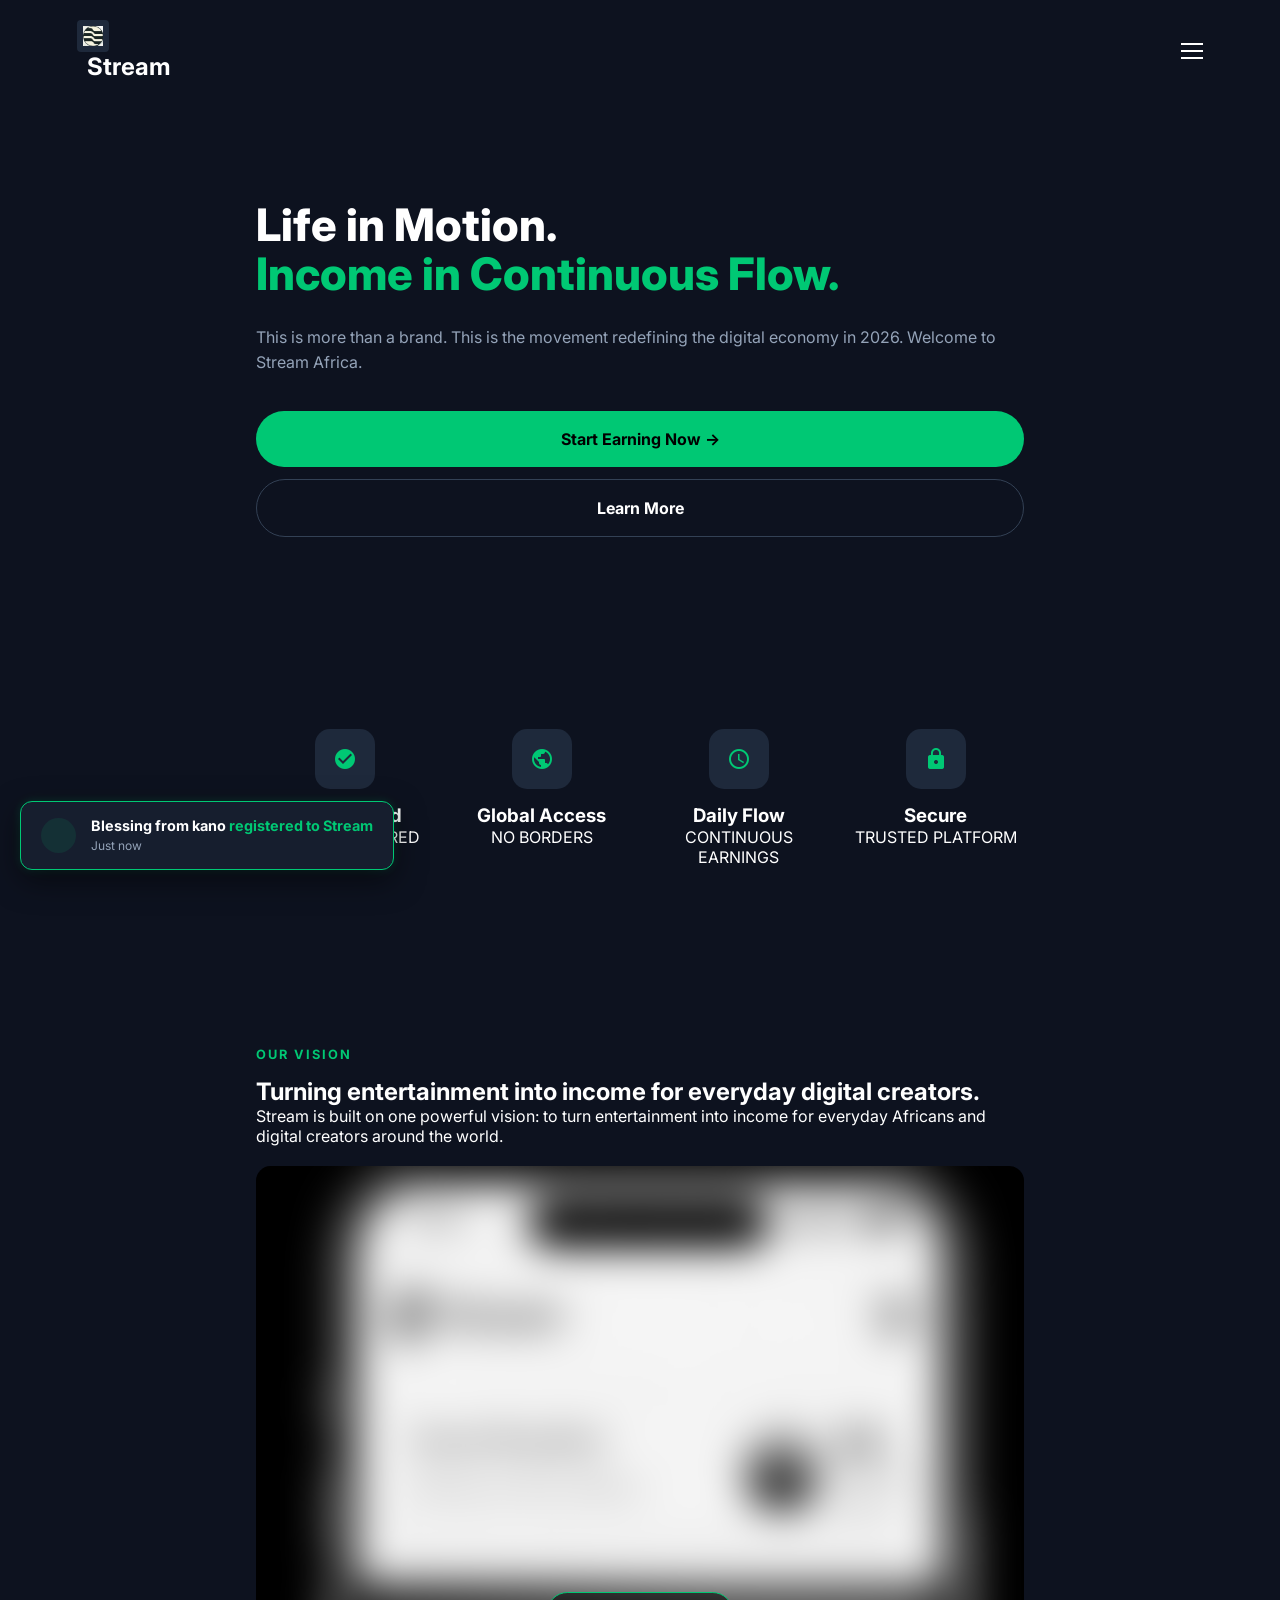
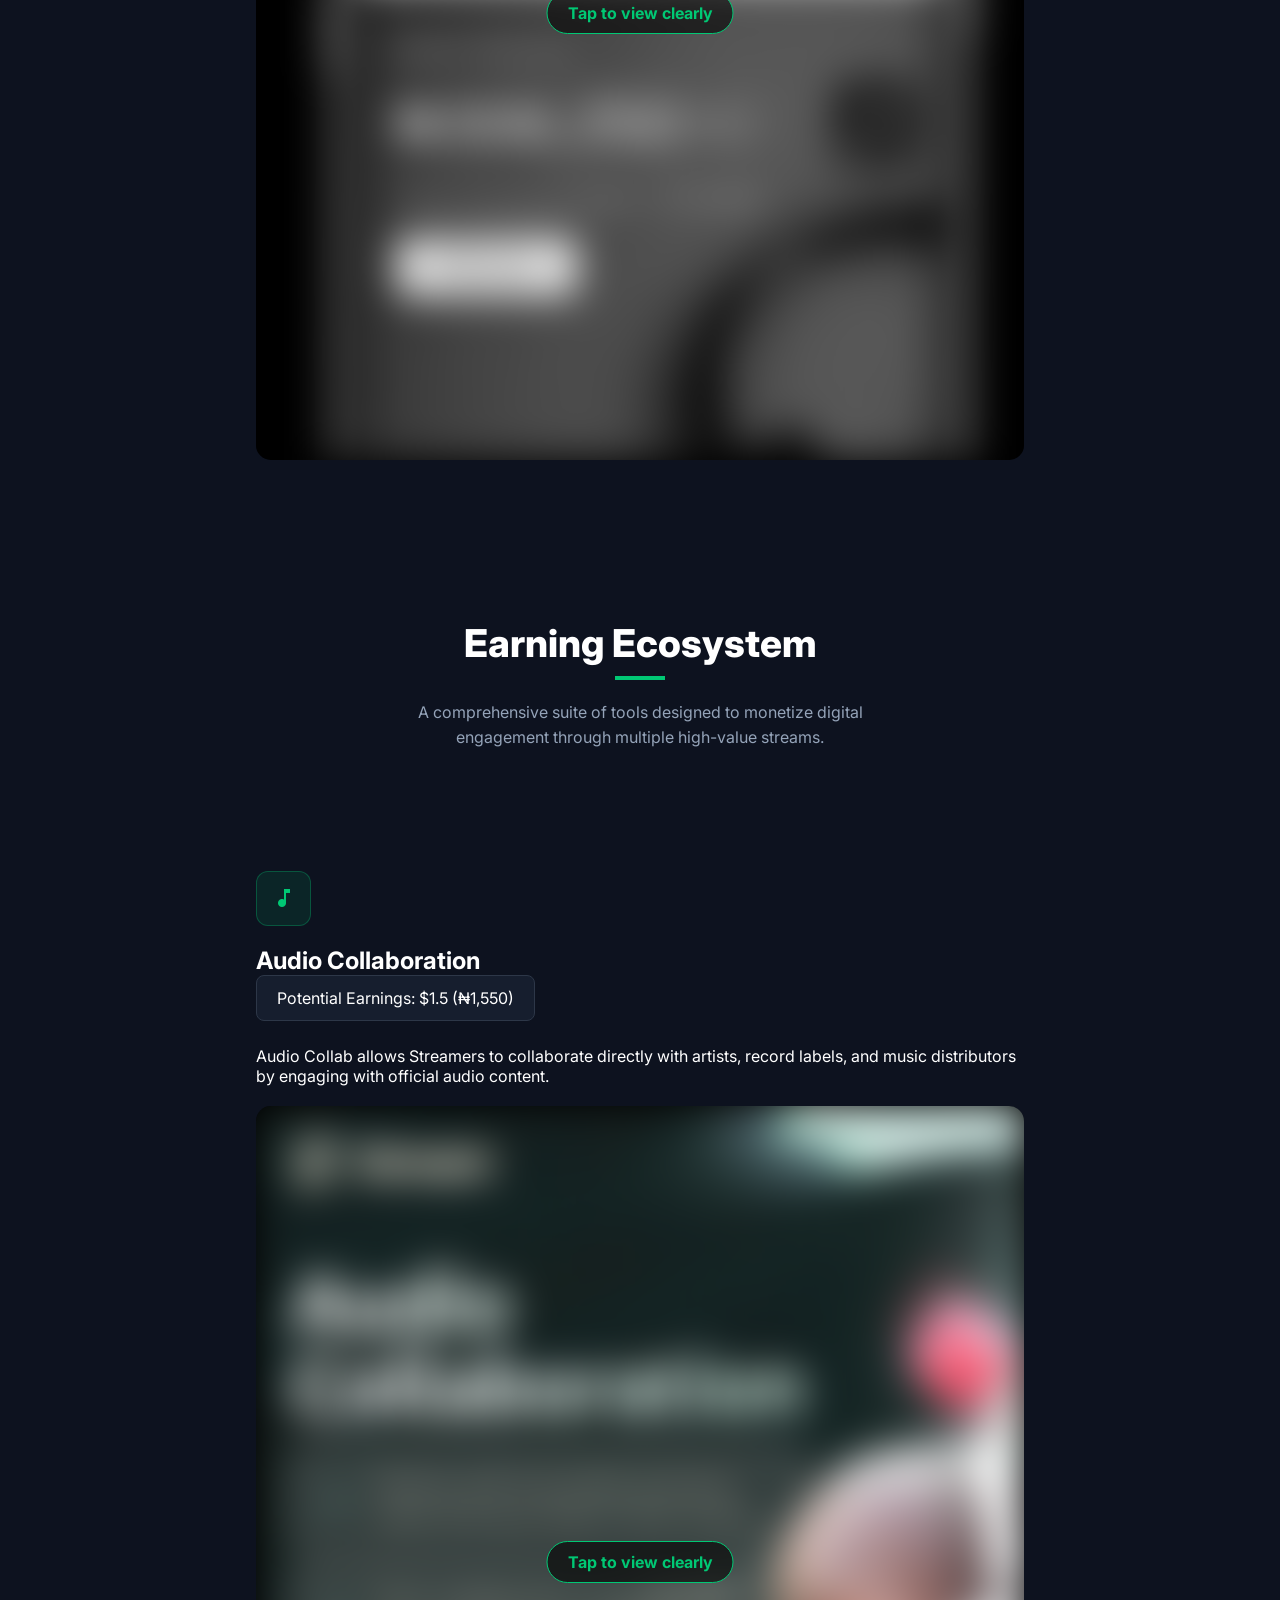
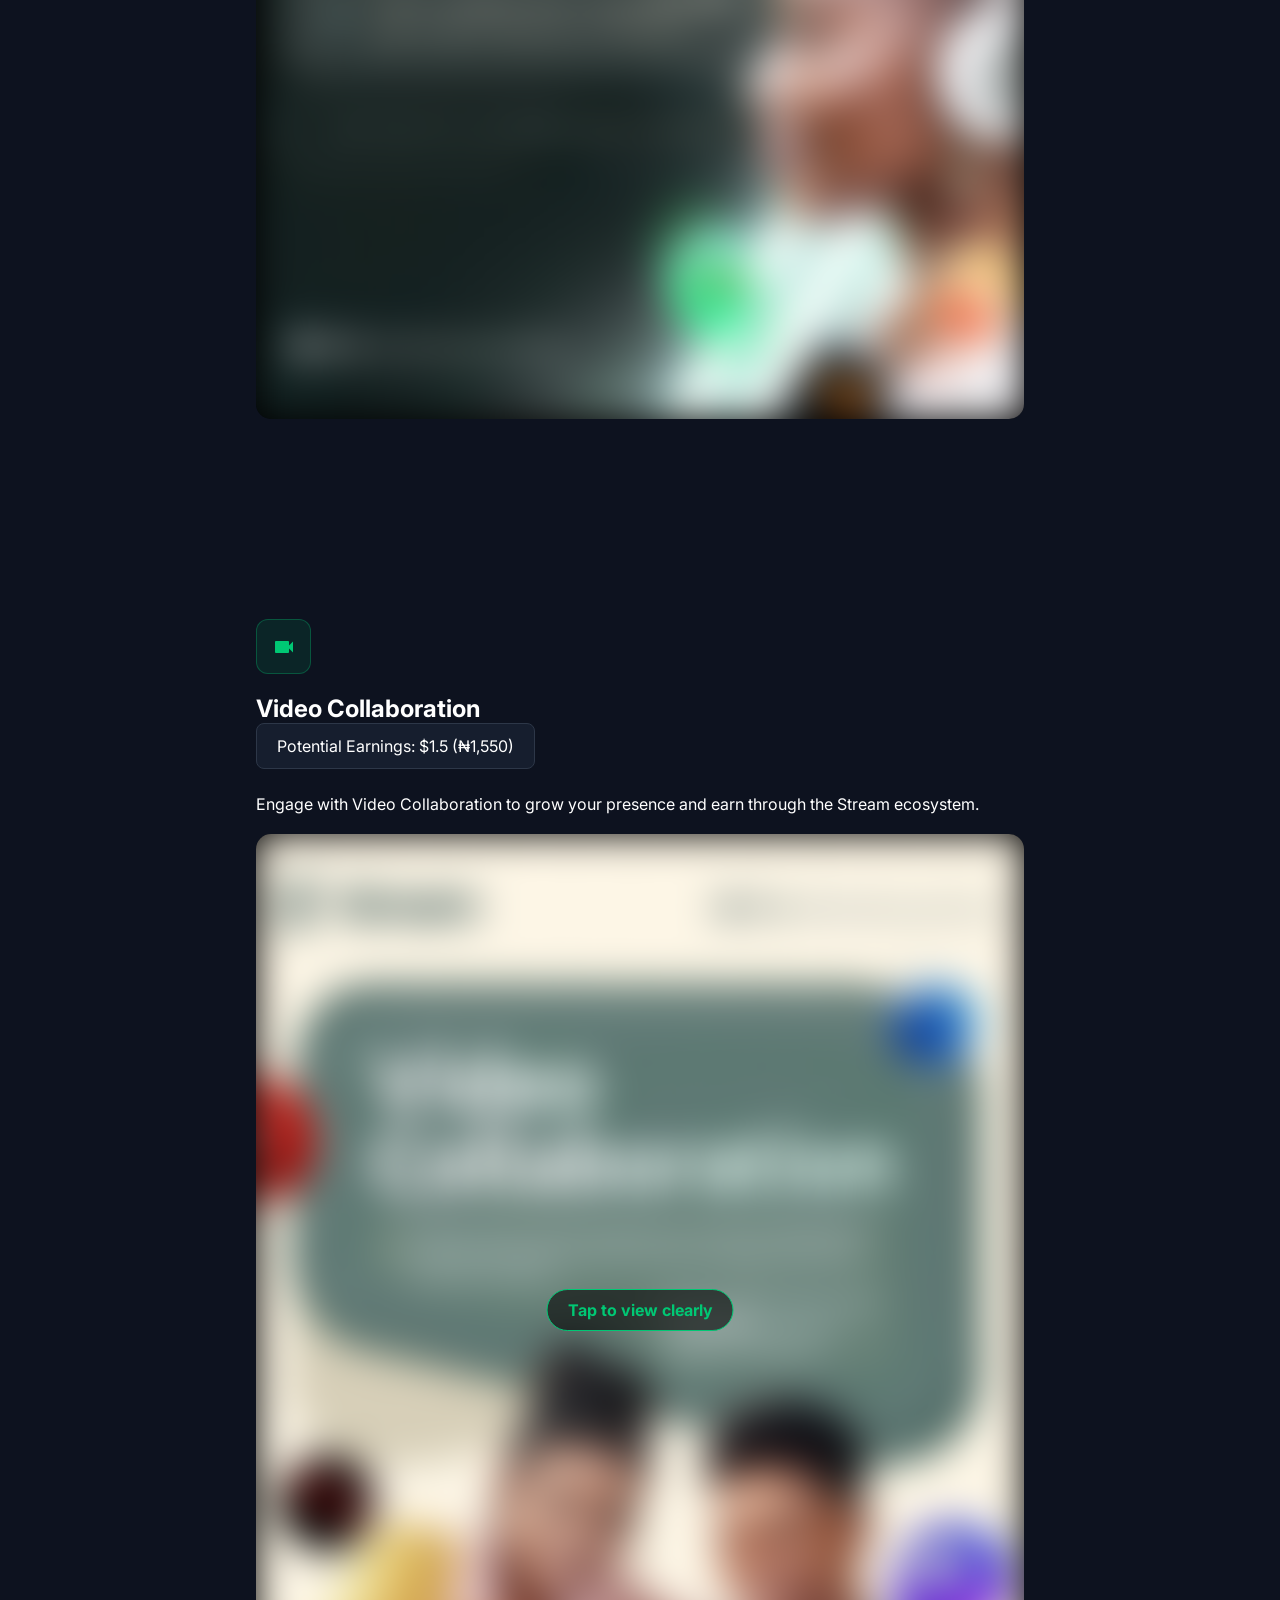
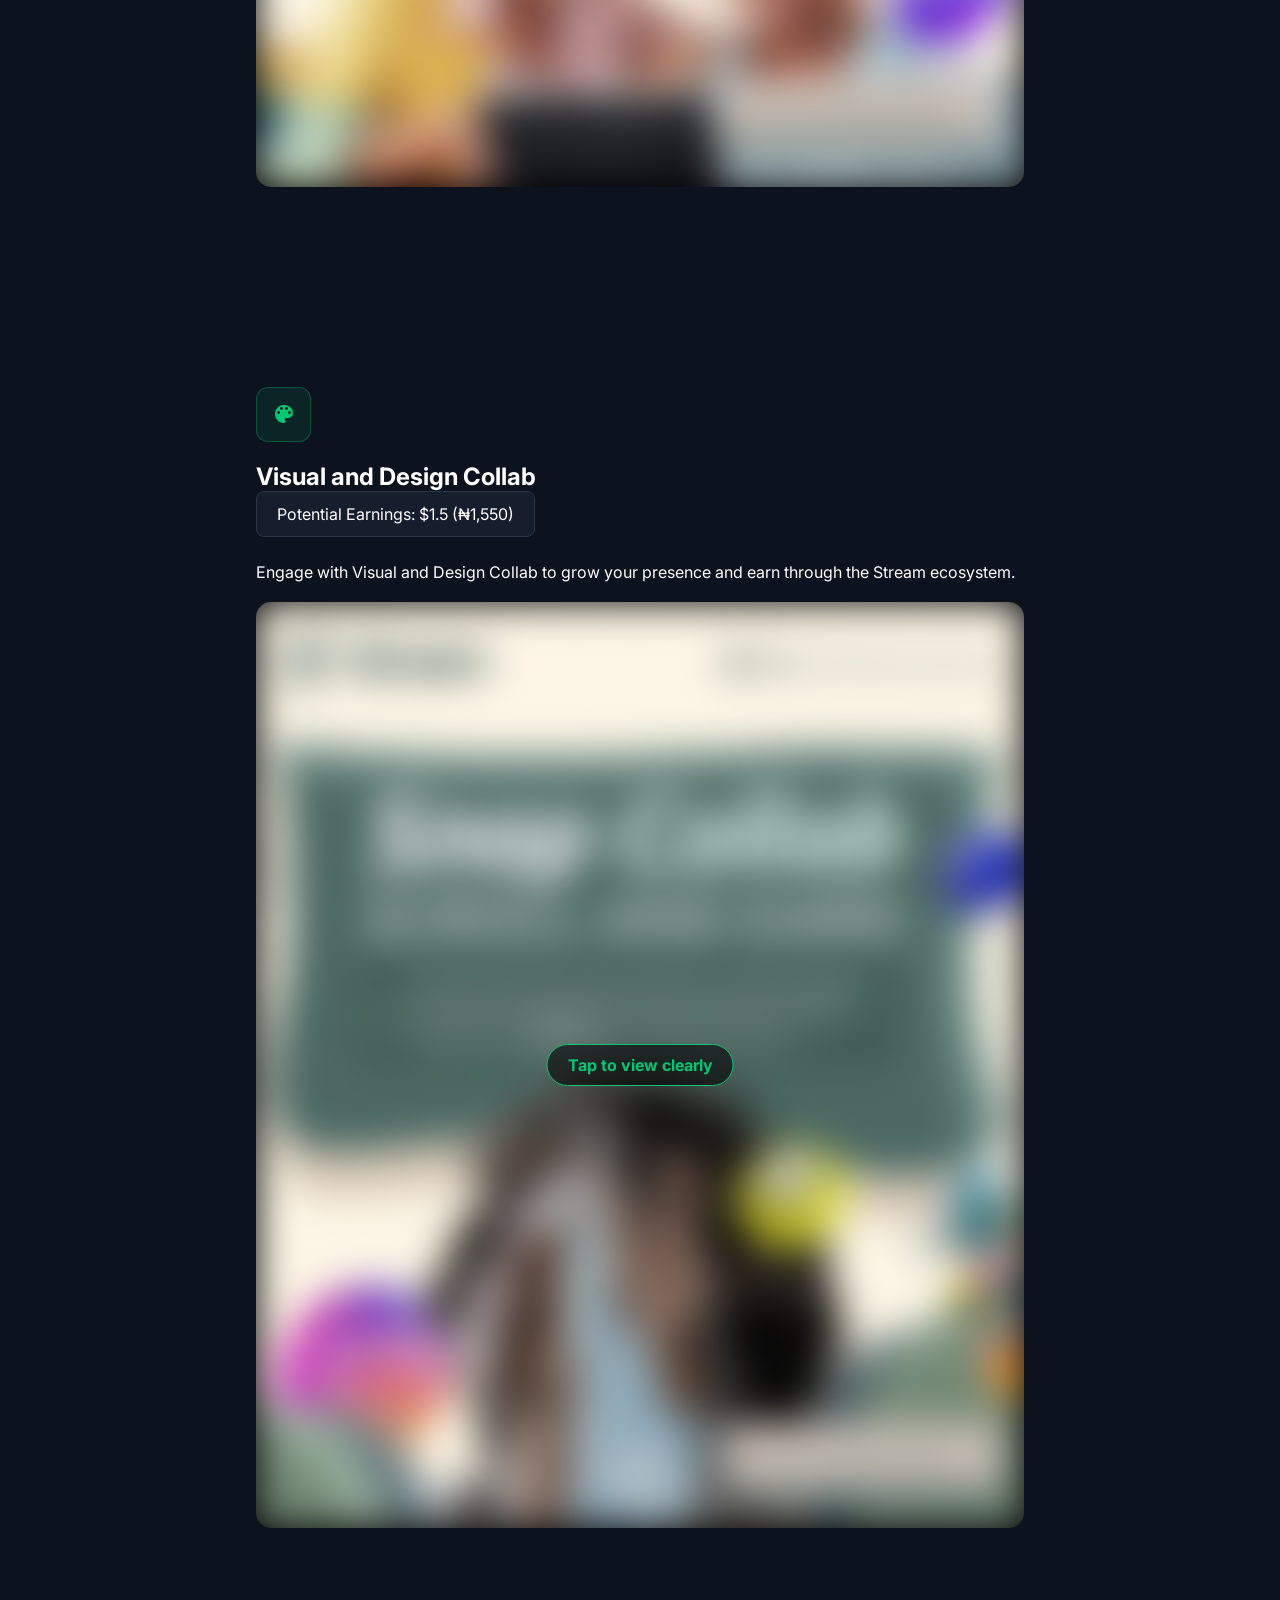
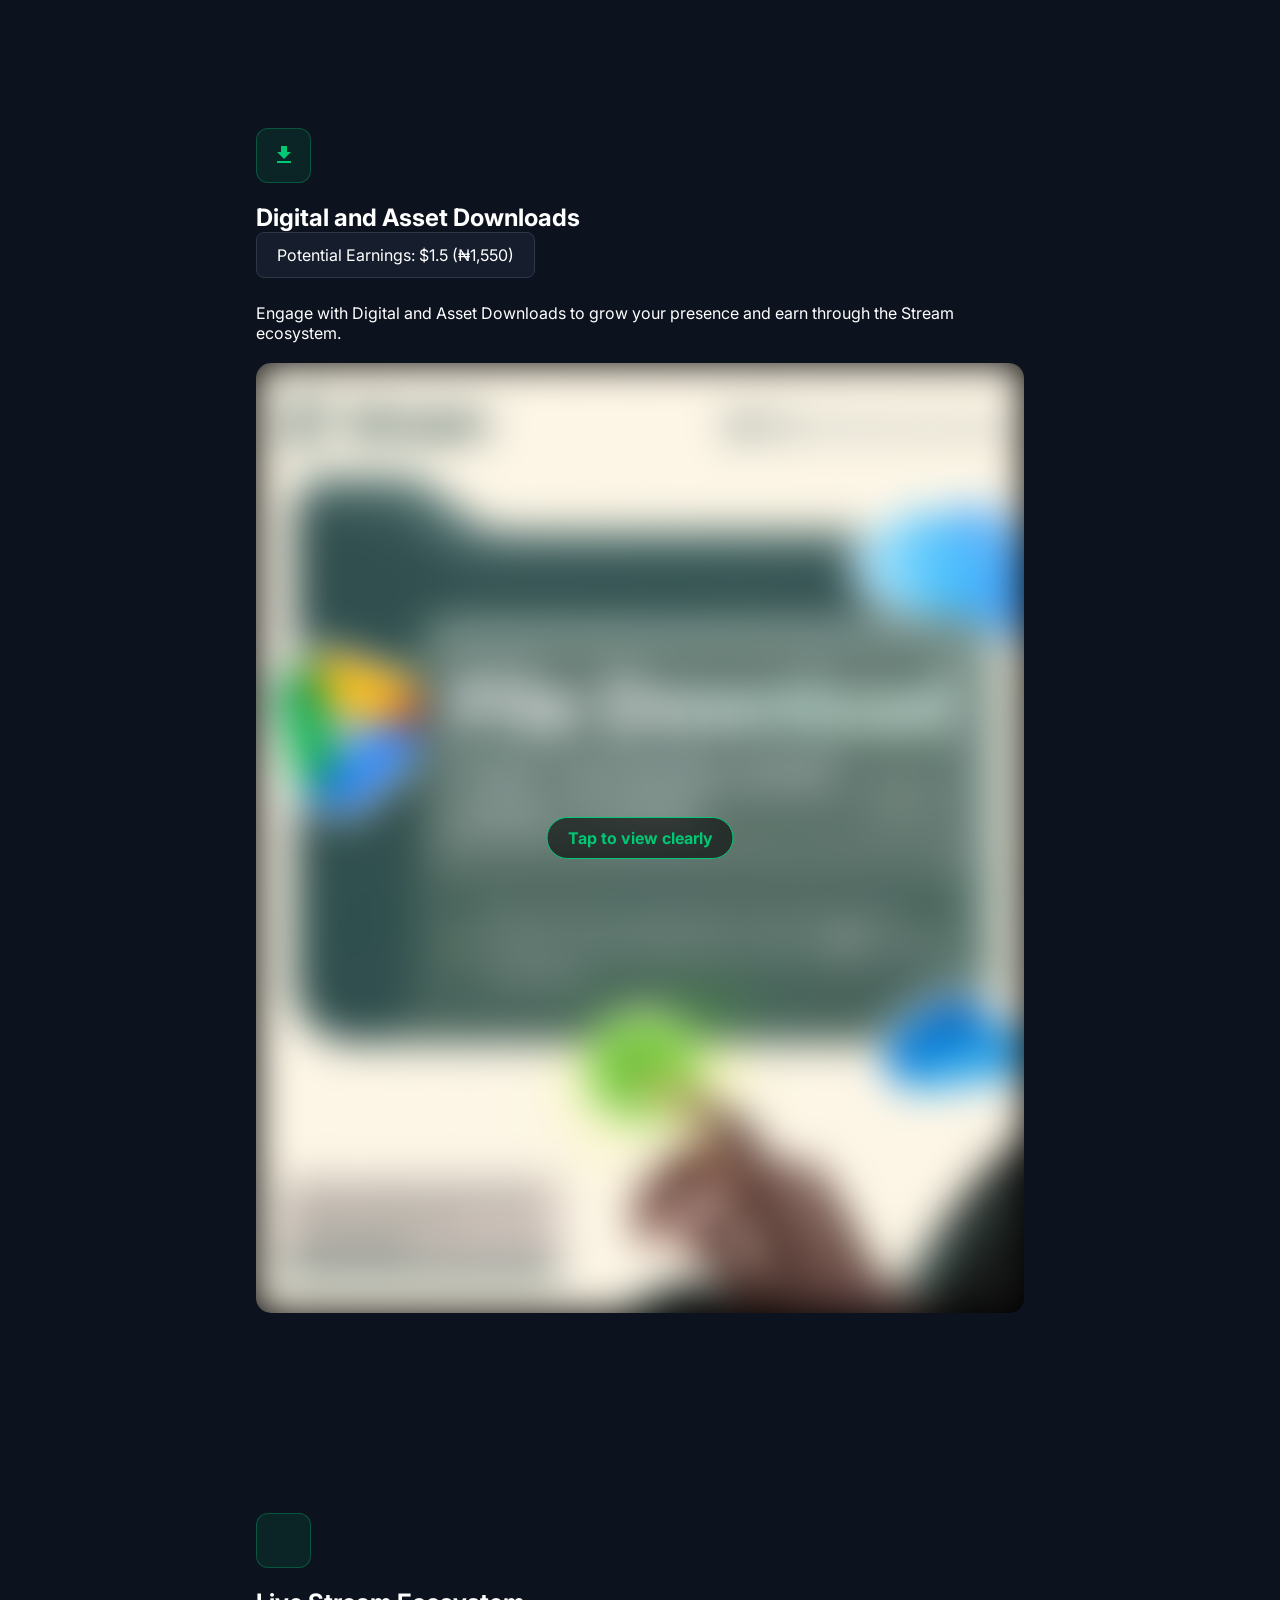
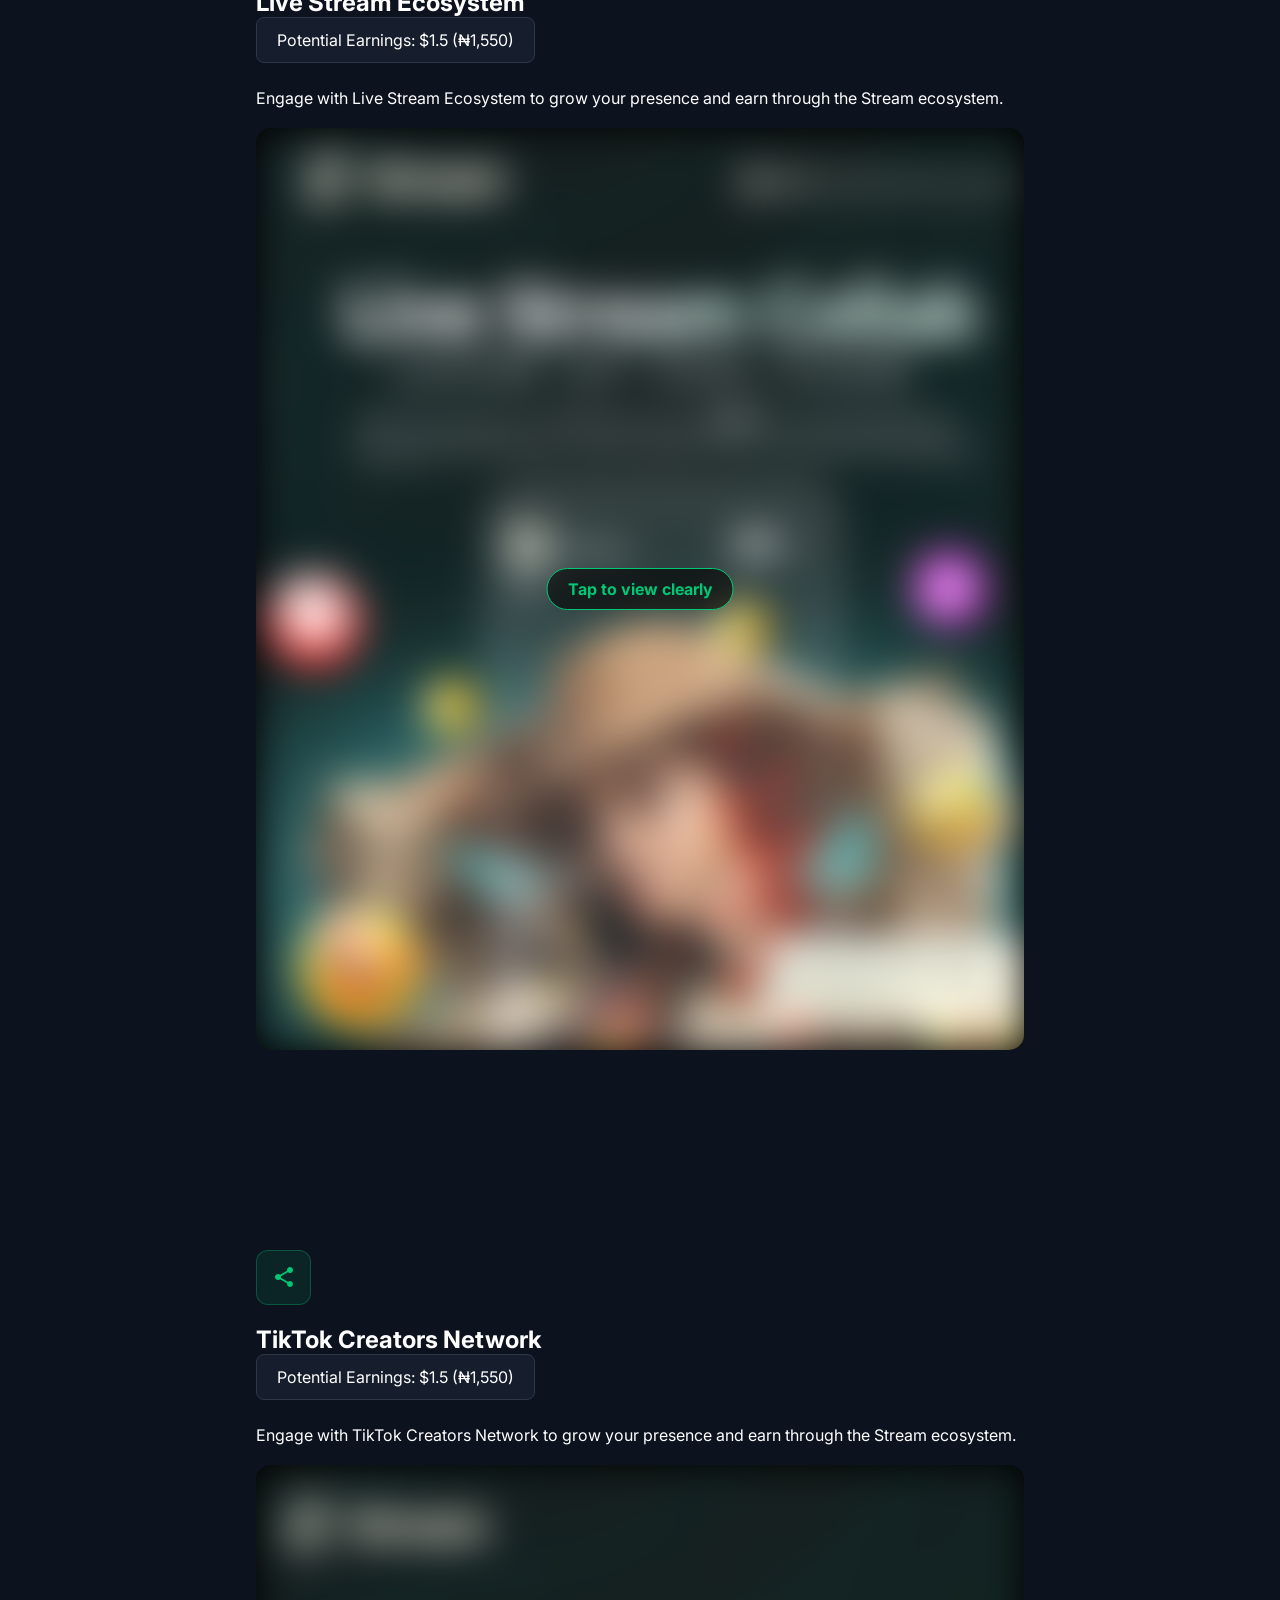
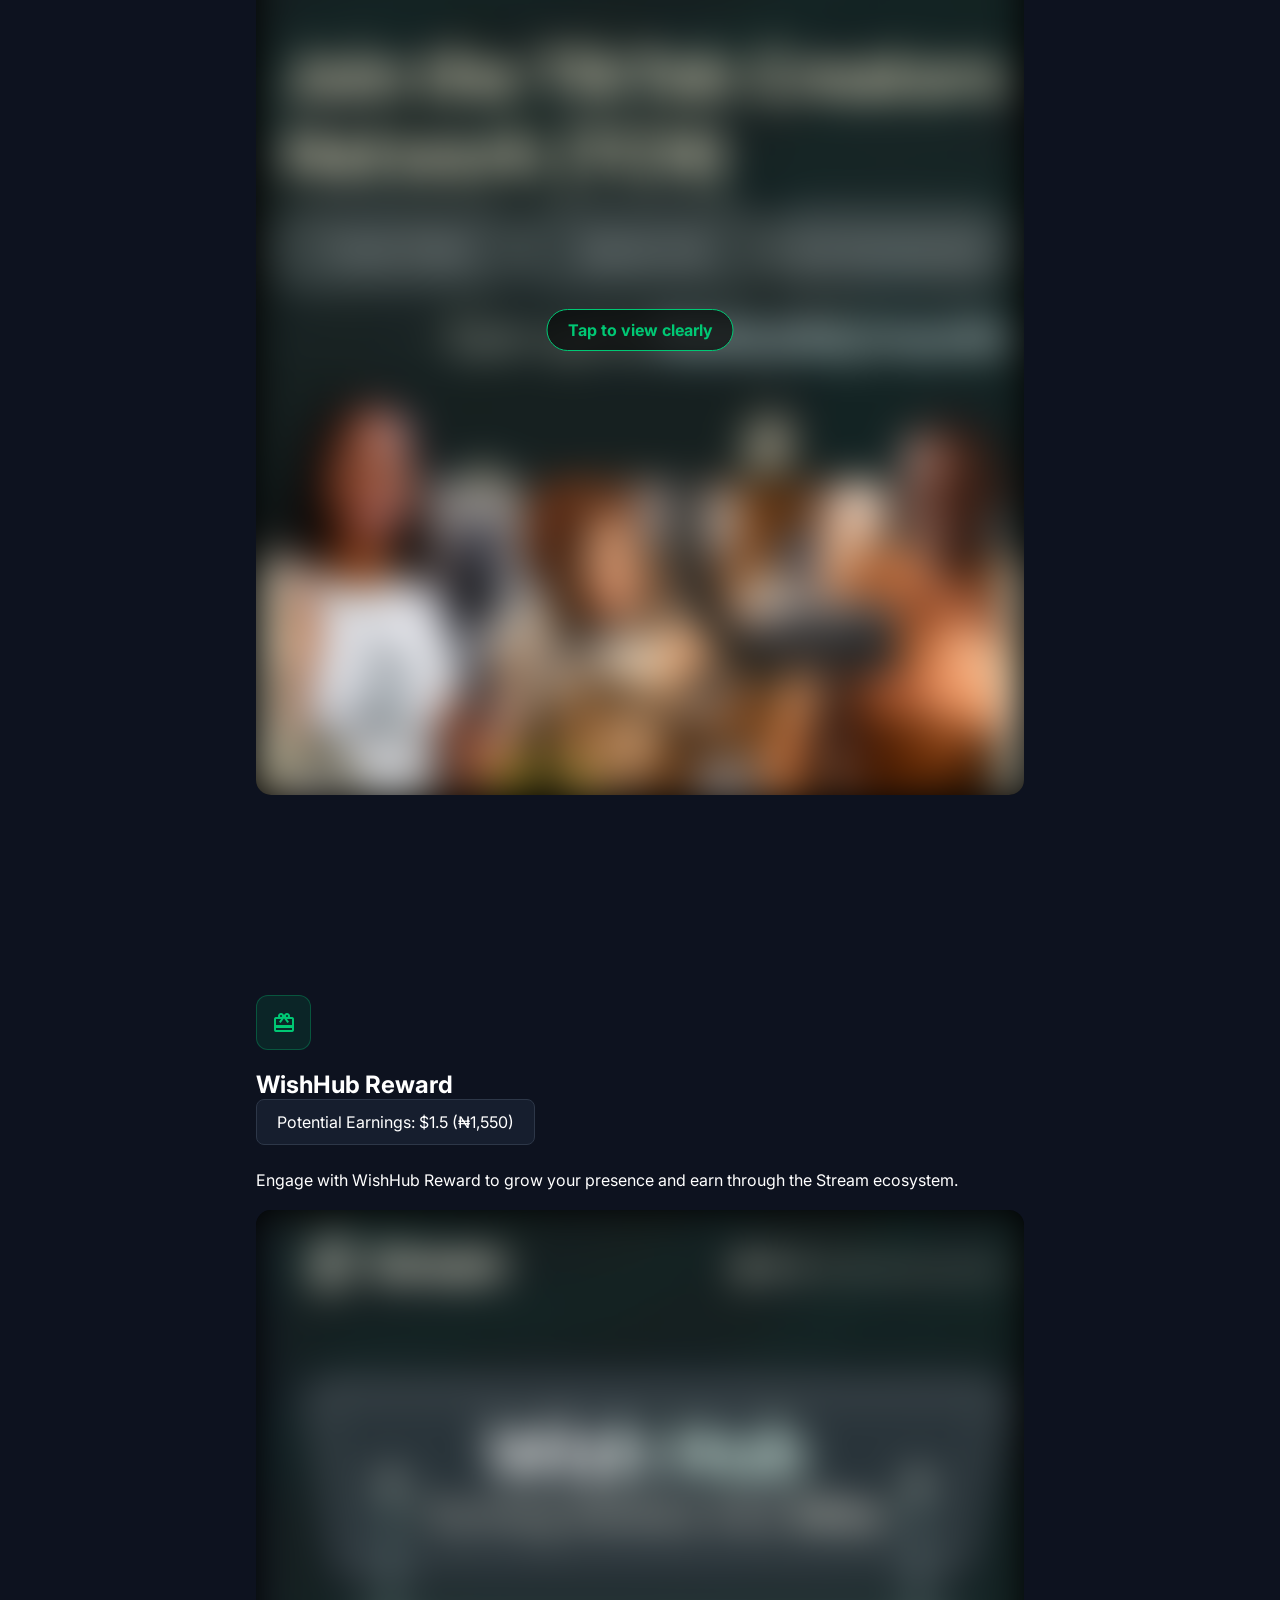
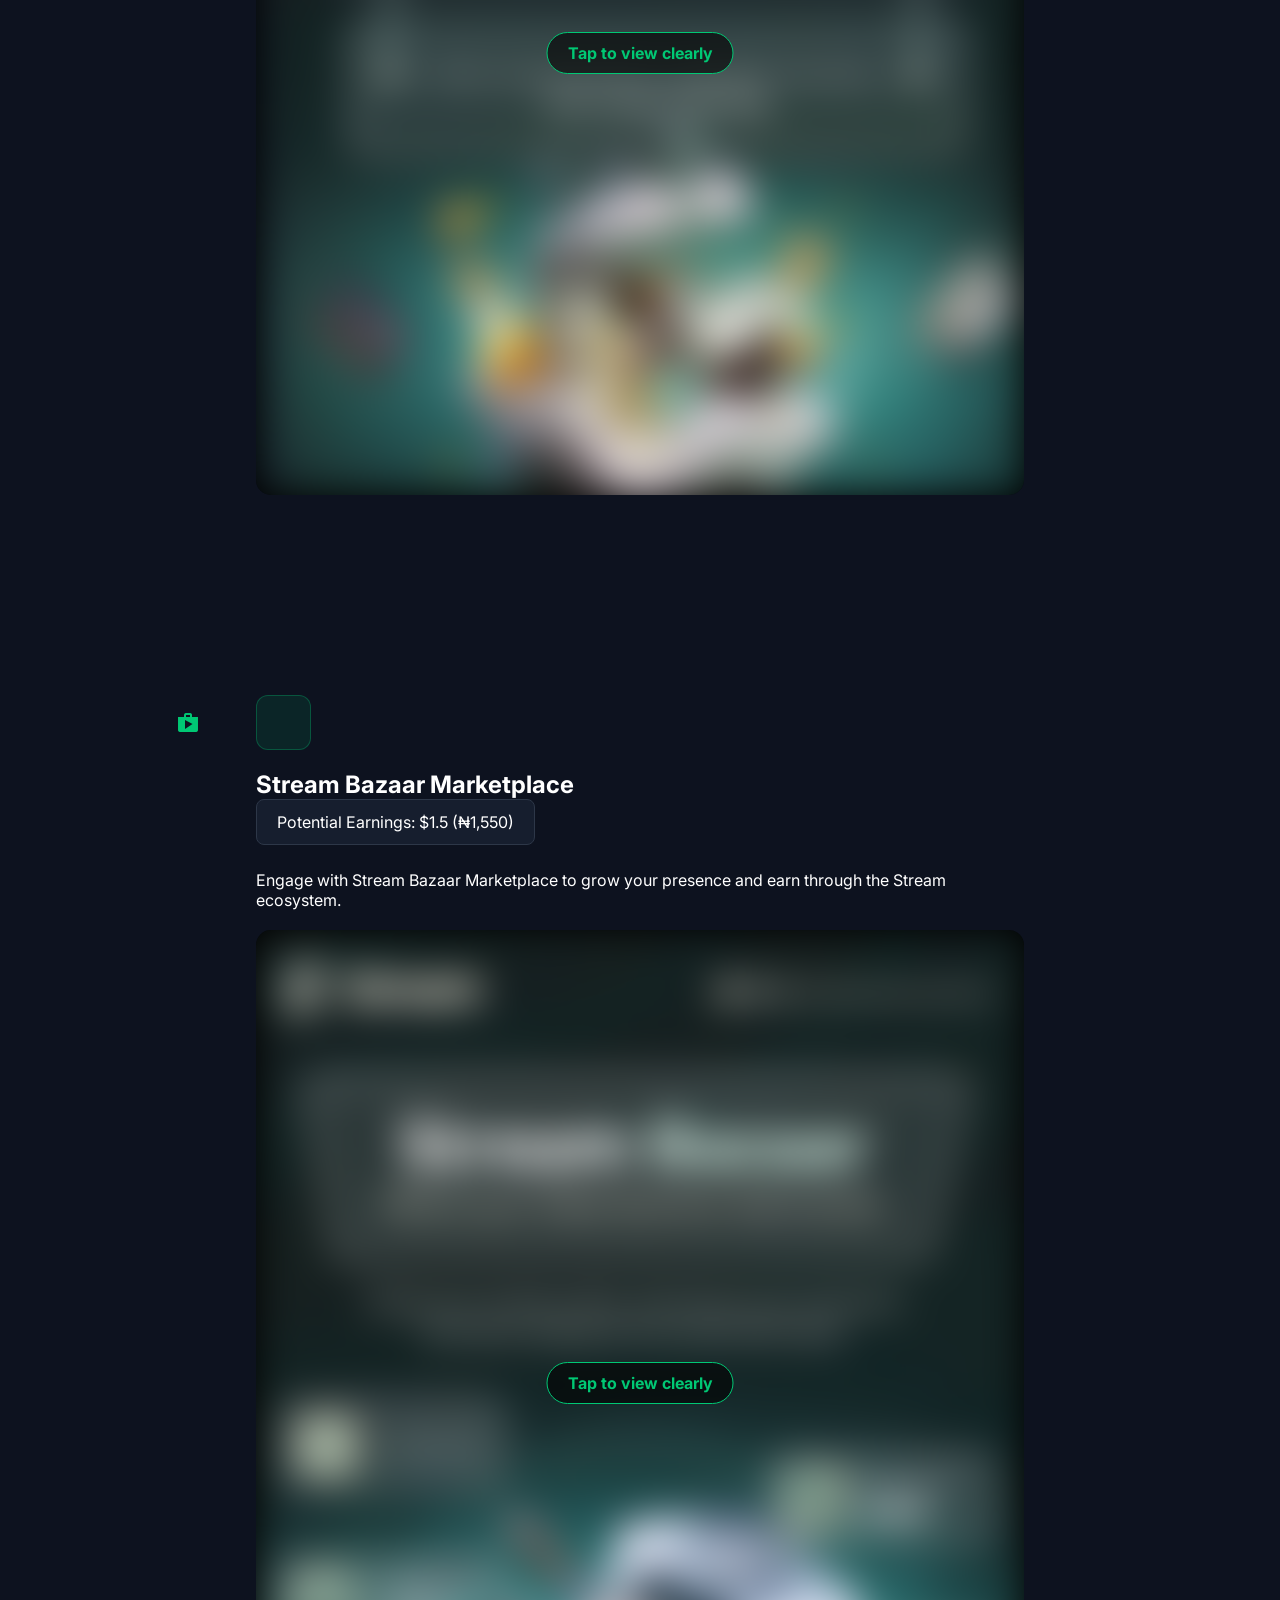
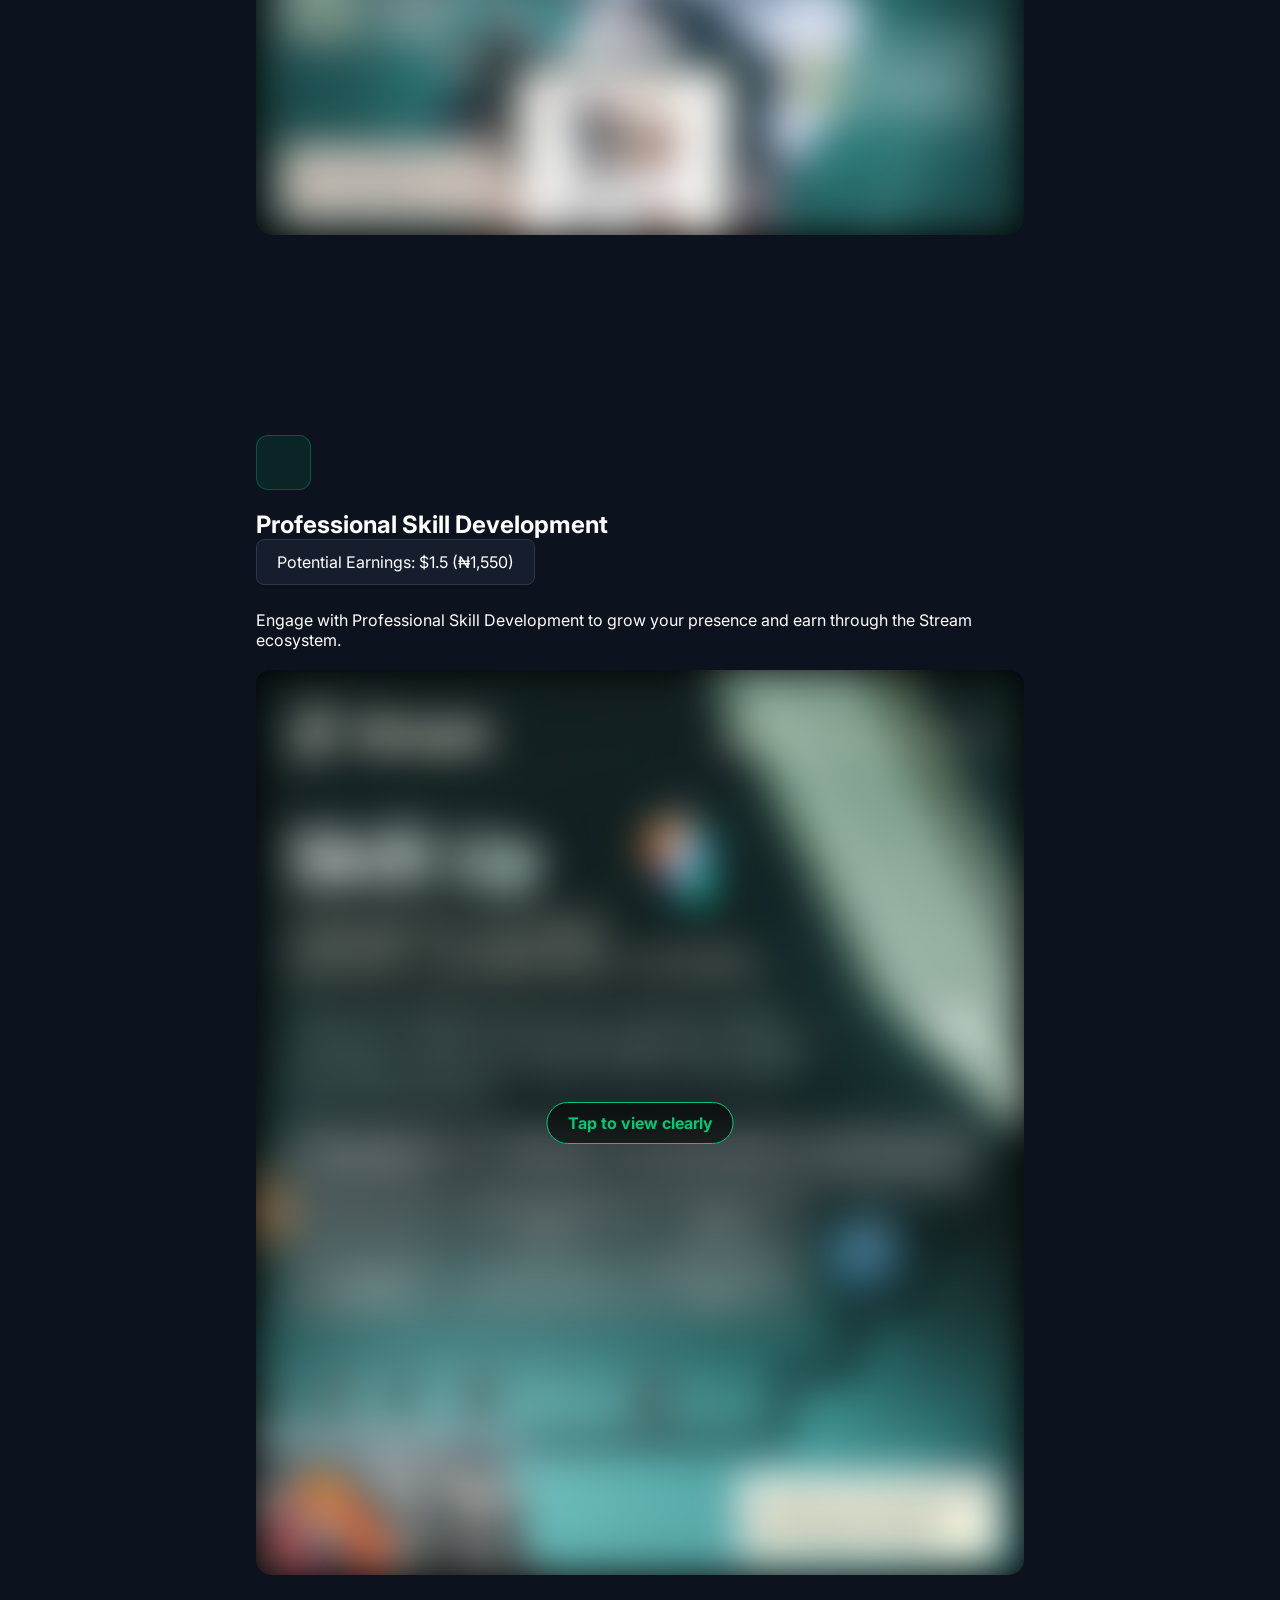
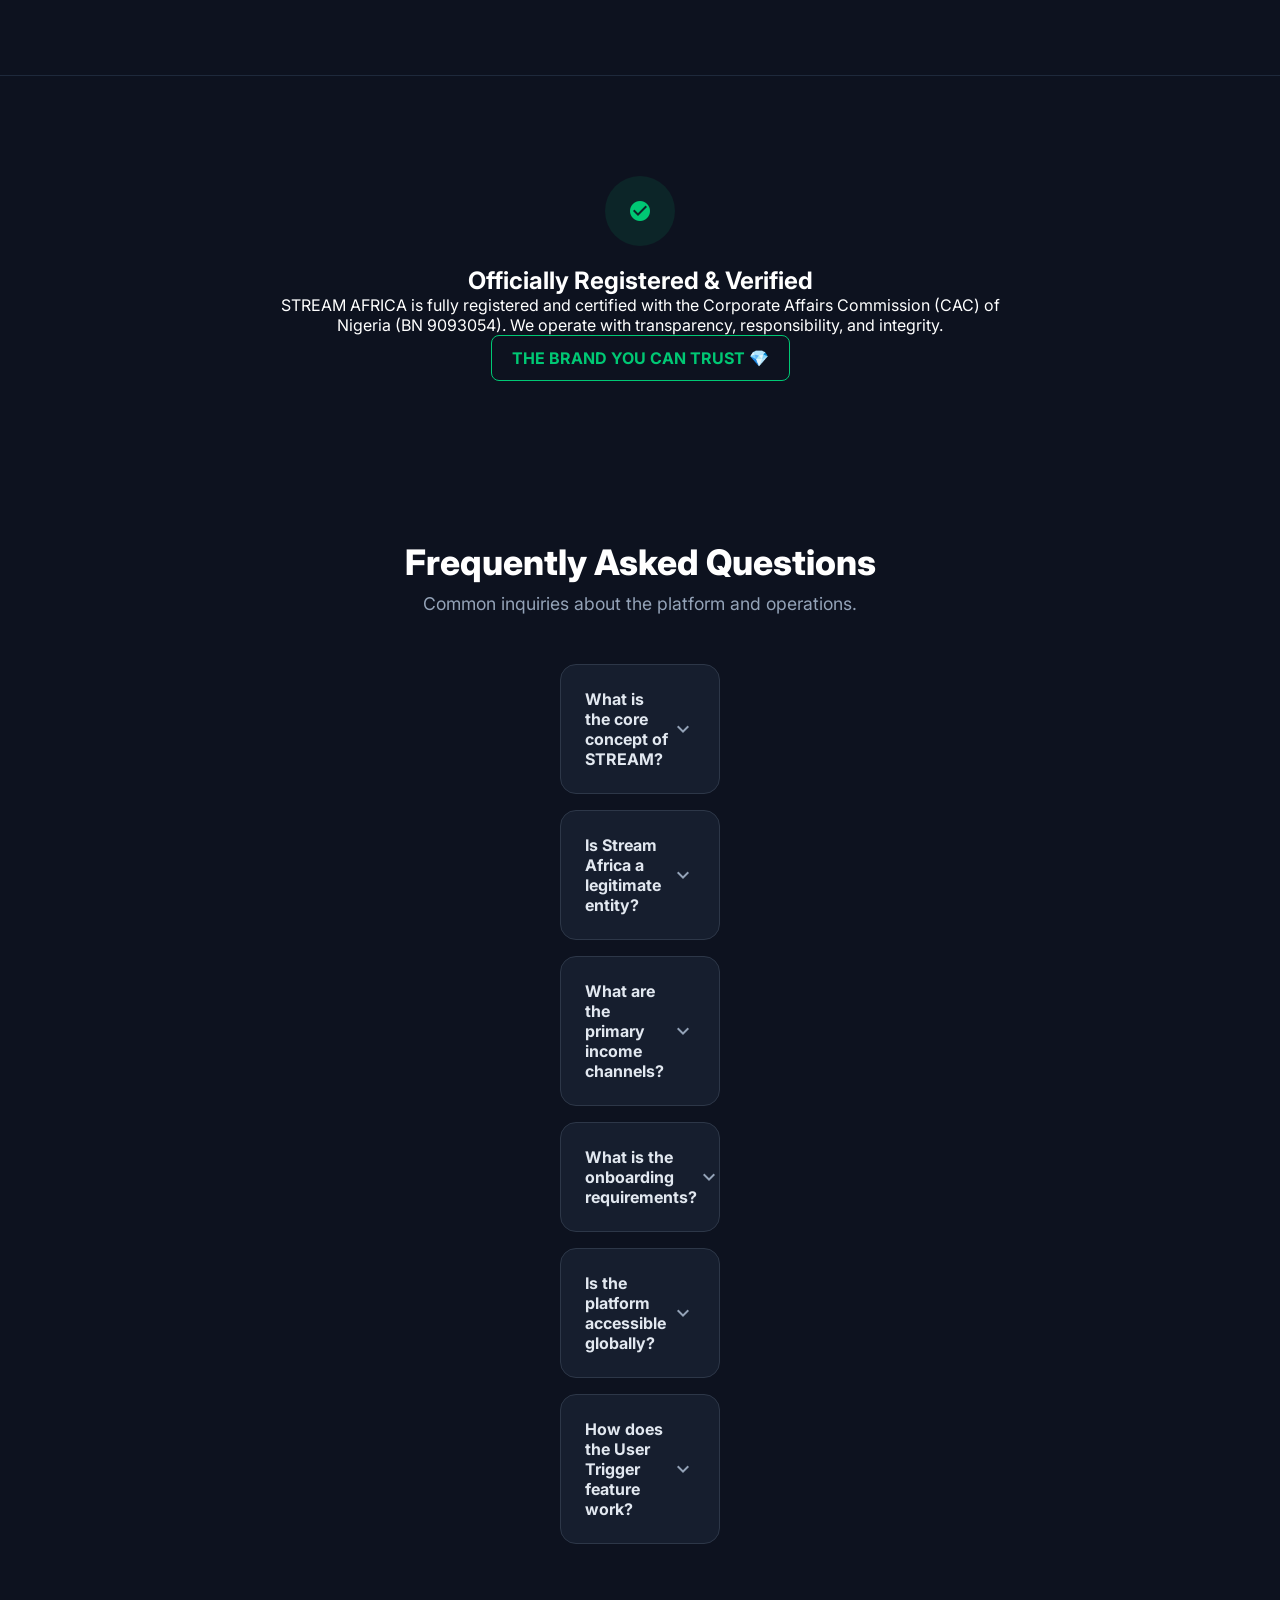
==== index.html @ ae71200c "Initial commit" ====
<!DOCTYPE html>
<html lang="en">
<head>
    <meta charset="UTF-8">
    <meta name="viewport" content="width=device-width, initial-scale=1.0">
    <title>Stream Africa </title>
    <link href="https://fonts.googleapis.com/css2?family=Inter:wght@400;700;800&display=swap" rel="stylesheet">
    <link href="https://fonts.googleapis.com/icon?family=Material+Icons" rel="stylesheet">
    <link rel="stylesheet" href="style.css">
</head>
<body>

    <nav class="navbar">
        <div class="logo-container">
            <div class="logo-icon"><img src="logo.png.png" width="20px" alt=""></div> 
            <span class="brand-name">Stream</span>
        </div>
        <div class="hamburger" id="hamburger">
            <span class="bar"></span><span class="bar"></span><span class="bar"></span>
        </div>
        <ul class="nav-menu" id="nav-menu">
            <li><a href="#hero">Home</a></li>
            <li><a href="#collab-container">Features</a></li>
            <li><a href="#faq">FAQs</a></li>
            <li><a href="#faq">Sign Up</a></li>
        </ul>
    </nav>

    <header class="hero" id="hero">
        <h1>Life in Motion. <span class="highlight">Income in Continuous Flow.</span></h1>
        <p class="hero-subtext">This is more than a brand. This is the movement redefining the digital economy in 2026. Welcome to Stream Africa.</p>
        <div class="cta-buttons">
            <a href="sign.html" class="btn btn-primary">Start Earning Now &rarr;</a>
            <a href="#vision" class="btn btn-secondary">Learn More</a>
        </div>
    </header>

    <section class="features-grid">
        <div class="feature-item"><div class="icon-box"><span class="material-icons">check_circle</span></div><h3>CAC Verified</h3><p>FULLY REGISTERED</p></div>
        <div class="feature-item"><div class="icon-box"><span class="material-icons">public</span></div><h3>Global Access</h3><p>NO BORDERS</p></div>
        <div class="feature-item"><div class="icon-box"><span class="material-icons">schedule</span></div><h3>Daily Flow</h3><p>CONTINUOUS EARNINGS</p></div>
        <div class="feature-item"><div class="icon-box"><span class="material-icons">lock</span></div><h3>Secure</h3><p>TRUSTED PLATFORM</p></div>
    </section>

    <section class="vision-section" id="vision">
        <p class="section-label">OUR VISION</p>
        <h2>Turning entertainment into income for everyday digital creators.</h2>
        <div class="vision-content">
            <p>Stream is built on one powerful vision: to turn entertainment
                 into income for everyday Africans and digital creators around the world.</p>
                 <div class="image-wrapper" onclick="toggleBlur(this)">
                <img src="WhatsApp Image 2026-01-24 at 6.32.34 PM.jpeg" alt="Audio Collab" class="blur-img">
                <div class="tap-overlay">Tap to view clearly</div>
        </div>
    </section>

    <section class="ecosystem-header">
        <h2 class="eco-title">Earning Ecosystem</h2>
        <div class="green-divider"></div>
        <p class="eco-subtext">A comprehensive suite of tools designed to monetize digital engagement through multiple high-value streams.</p>
    </section>

    <div id="collab-container">
        <section class="collab-section">
            <div class="collab-icon-box"><span class="material-icons">music_note</span></div>
            <h2>Audio Collaboration</h2>
            <div class="earnings-badge"><span class="label">Potential Earnings:</span> <span class="value">$1.5 (₦1,550)</span></div>
            <p class="collab-desc">Audio Collab allows Streamers to collaborate directly with artists, record labels, and music distributors by engaging with official audio content.</p>
            <div class="image-wrapper" onclick="toggleBlur(this)">
                <img src="WhatsApp Image 2026-01-24 at 6.35.41 PM.jpeg" alt="Audio Collab" class="blur-img">
                <div class="tap-overlay">Tap to view clearly</div>
            </div>
        </section>
    </div>

    <section class="registration-section">
        <div class="reg-icon-box"><span class="material-icons">check_circle</span></div>
        <h2 class="reg-title">Officially Registered & Verified</h2>
        <div class="reg-content">
            <p>STREAM AFRICA is fully registered and certified with the Corporate Affairs Commission (CAC) of Nigeria (BN 9093054). We operate with transparency, responsibility, and integrity.</p>
        </div>
        <div class="trust-badge">THE BRAND YOU CAN TRUST 💎</div>
    </section>

    <section class="faq-section" id="faq">
        <div class="faq-intro">
            <h2 class="faq-main-title">Frequently Asked Questions</h2>
            <p class="faq-main-subtitle">Common inquiries about the platform and operations.</p>
        </div>

        <div class="faq-container">
            <div class="faq-item">
                <div class="faq-question" onclick="toggleFaq(this)">
                    <span>What is the core concept of STREAM?</span>
                    <span class="material-icons chevron">expand_more</span>
                </div>
                <div class="faq-answer">
                    <div class="answer-inner">
                        <p>The core concept is to monetize digital engagement, turning content consumption into a collaborative earning stream for creators and users alike.</p>
                    </div>
                </div>
            </div>

            <div class="faq-item">
                <div class="faq-question" onclick="toggleFaq(this)">
                    <span>Is Stream Africa a legitimate entity?</span>
                    <span class="material-icons chevron">expand_more</span>
                </div>
                <div class="faq-answer">
                    <div class="answer-inner">
                        <p>Yes, Stream Africa is a fully registered entity with the Corporate Affairs Commission (CAC) of Nigeria (BN 9093054), ensuring transparency and legal compliance.</p>
                    </div>
                </div>
            </div>

            <div class="faq-item">
                <div class="faq-question" onclick="toggleFaq(this)">
                    <span>What are the primary income channels?</span>
                    <span class="material-icons chevron">expand_more</span>
                </div>
                <div class="faq-answer">
                    <div class="answer-inner">
                        <p>Primary channels include Audio/Video Collaboration, Digital Asset Downloads, TikTok Creators Network, and the Stream Bazaar Marketplace.</p>
                    </div>
                </div>
            </div>

            <div class="faq-item">
                <div class="faq-question" onclick="toggleFaq(this)">
                    <span>What is the onboarding requirements?</span>
                    <span class="material-icons chevron">expand_more</span>
                </div>
                <div class="faq-answer">
                    <div class="answer-inner">
                        <p>Onboarding requires a valid registration on the platform, a digital wallet for earnings, and a commitment to engaging with brand collaboration tasks.</p>
                    </div>
                </div>
            </div>

            <div class="faq-item">
                <div class="faq-question" onclick="toggleFaq(this)">
                    <span>Is the platform accessible globally?</span>
                    <span class="material-icons chevron">expand_more</span>
                </div>
                <div class="faq-answer">
                    <div class="answer-inner">
                        <p>Yes, STREAM AFRICA operates without borders. The platform is designed for a global audience, allowing users from any location to participate and earn without restriction.</p>
                    </div>
                </div>
            </div>

            <div class="faq-item">
                <div class="faq-question" onclick="toggleFaq(this)">
                    <span>How does the User Trigger feature work?</span>
                    <span class="material-icons chevron">expand_more</span>
                </div>
                <div class="faq-answer">
                    <div class="answer-inner">
                        <p>The User Trigger feature automates engagement alerts, allowing users to respond to high-value collaboration opportunities in real-time to maximize earnings.</p>
                    </div>
                </div>
            </div>
        </div>
    </section>

    <footer class="main-footer">
    <div class="footer-brand">
        <div class="footer-logo">
            <div class="logo-icon"><img src="logo.png.png" width="20px" alt=""></div> 
            <span class="brand-name">Stream</span>
        </div>
        <p class="footer-desc">
            Life in Motion. Income in Continuous Flow. We are a fully registered and certified digital earning platform designed for the modern economy.
        </p>
        <div class="social-icons">
            <a href="https://twitter.com/yourhandle" target="_blank" aria-label="Twitter">
                <i class="fab fa-twitter"></i>
            </a>
            <a href="https://instagram.com/yourhandle" target="_blank" aria-label="Instagram">
                <i class="fab fa-instagram"></i>
            </a>
            <a href="https://linkedin.com/company/yourhandle" target="_blank" aria-label="LinkedIn">
                <i class="fab fa-linkedin-in"></i>
            </a>
        </div>
    </div>

    <div class="footer-links">
        <h3>Legal</h3>
        <ul>
            <li><a href="/terms">Terms of Service</a></li>
            <li><a href="/privacy">Privacy Policy</a></li>
            <li><a href="/disclaimer">Disclaimer</a></li>
            <li><a href="/refunds">Refund Policy</a></li>
        </ul>
    </div>

    <div class="footer-contact">
        <h3>Contact</h3>
        <div class="contact-item">
            <span class="material-icons">mail_outline</span>
            <a href="mailto:support@streamafrica.com">support@streamafrica.com</a>
        </div>
        <div class="contact-item">
            <span class="material-icons">location_on</span>
            <span>Lagos, Nigeria</span>
        </div>
        <div class="contact-item">
            <span class="material-icons">verified</span>
            <span>CAC: BN 9093054</span>
        </div>
    </div>
</footer>

<div id="notification-toast" class="notification-toast">
    <div class="notif-icon"><span class="material-icons">verified</span></div>
    <div class="notif-content">
        <p id="notif-text">Someone just registered</p>
        <span class="notif-time">Just now</span>
    </div>
</div>

    <script>
        document.getElementById('hamburger').addEventListener('click', () => {
            document.getElementById('nav-menu').classList.toggle('active');
        });

        function toggleBlur(element) {
            const img = element.querySelector('img');
            img.classList.toggle('clear');
            element.querySelector('.tap-overlay').style.display = img.classList.contains('clear') ? 'none' : 'block';
        }

        function toggleFaq(element) {
            const item = element.parentElement;
            const isActive = item.classList.contains('active');
            document.querySelectorAll('.faq-item').forEach(i => i.classList.remove('active'));
            if (!isActive) item.classList.add('active');
        }

        const sections = [
    { title: "Video Collaboration", icon: "videocam", img: "WhatsApp Image 2026-01-24 at 7.04.03 PM.jpeg" },
    { title: "Visual and Design Collab", icon: "palette", img: "WhatsApp Image 2026-01-24 at 7.05.41 PM.jpeg" },
    { title: "Digital and Asset Downloads", icon: "file_download", img: "WhatsApp Image 2026-01-24 at 7.08.17 PM.jpeg" },
    { title: "Live Stream Ecosystem", icon: "sensors", img: "WhatsApp Image 2026-01-24 at 7.09.57 PM.jpeg" },
    { title: "TikTok Creators Network", icon: "share", img: "WhatsApp Image 2026-01-24 at 7.11.24 PM.jpeg" },
    { title: "WishHub Reward", icon: "card_giftcard", img: "WhatsApp Image 2026-01-24 at 7.12.49 PM.jpeg" },
    { title: "Stream Bazaar Marketplace", icon: "shopping_bag", img: "WhatsApp Image 2026-01-24 at 7.46.58 PM.jpeg" },
    { title: "Professional Skill Development", icon: "psychology", img: "WhatsApp Image 2026-01-24 at 7.48.21 PM.jpeg" }
];

       const container = document.getElementById('collab-container');

sections.forEach(item => {
    container.innerHTML += `
        <section class="collab-section">
            <div class="collab-icon-box"><span class="material-icons">${item.icon}</span></div>
            <h2>${item.title}</h2>
            <div class="earnings-badge">
                <span class="label">Potential Earnings:</span> 
                <span class="value">$1.5 (₦1,550)</span>
            </div>
            <p class="collab-desc">Engage with ${item.title} to grow your presence and earn through the Stream ecosystem.</p>
            
            <div class="image-wrapper" onclick="toggleBlur(this)">
                <img src="${item.img}" class="blur-img">
                <div class="tap-overlay">Tap to view clearly</div>
            </div>
        </section>`;
});
    </script>

    <script>
        const names = ["Emeka", "Sarah", "Olamide", "Blessing", "Chidi", "Fatima", "Kweku", "Zainab", "Tunde", "Amina", "Ngozi","Esosa","Isaac"];
const locations = ["Lagos", "Accra", "Abuja", "Nairobi", "Port Harcourt", "Johannesburg", "Uyo", "kano", "Imo", "Enugu", "Bayalsa","Kaduna"];

function showNotification() {
    const toast = document.getElementById('notification-toast');
    const text = document.getElementById('notif-text');
    
    // Pick random data
    const randomName = names[Math.floor(Math.random() * names.length)];
    const randomLoc = locations[Math.floor(Math.random() * locations.length)];
    
    text.innerHTML = `${randomName} from ${randomLoc} <span style="color:var(--accent-green)">registered to Stream</span>`;
    
    // Show toast
    toast.classList.add('show');
    
    // Hide toast after 5 seconds
    setTimeout(() => {
        toast.classList.remove('show');
    }, 5000);
}

// Start the loop: Show first one after 4 seconds, then repeat every 12 seconds
setTimeout(() => {
    showNotification();
    setInterval(showNotification, 12000); 
}, 4000);
    </script>
</body>
</html>
---- style.css ----
:root {
    --bg-color: #0d121f;
    --accent-green: #00c874;
    --text-dim: #94a3b8;
    --card-bg: #161e2e;
    --inner-bg: #0a0f1a;
}

* { margin: 0; padding: 0; box-sizing: border-box; }
body { background: var(--bg-color); color: white; font-family: 'Inter', sans-serif; overflow-x: hidden; }

/* NAVIGATION */
.navbar { display: flex; justify-content: space-between; align-items: center; padding: 20px 6%; position: sticky; top: 0; background: var(--bg-color); z-index: 1000; }
.logo-icon { width: 32px; height: 32px; background: #1e293b; color: var(--accent-green); display: flex; align-items: center; justify-content: center; border-radius: 4px; font-weight: 800; }
.brand-name { font-size: 1.5rem; font-weight: 700; margin-left: 10px; }
.hamburger { cursor: pointer; display: flex; flex-direction: column; gap: 5px; }
.bar { width: 22px; height: 2px; background: white; }
.nav-menu { position: fixed; right: -100%; top: 70px; background: var(--bg-color); width: 100%; height: 100vh; transition: 0.3s; display: flex; flex-direction: column; align-items: center; padding-top: 50px; list-style: none; }
.nav-menu.active { right: 0; }

/* HERO & GRID */
.hero { padding: 60px 6% 40px; }
h1 { font-size: 2.8rem; font-weight: 800; line-height: 1.1; margin-bottom: 25px; }
.highlight { color: var(--accent-green); display: block; }
.hero-subtext { color: var(--text-dim); margin-bottom: 35px; line-height: 1.6; }
.btn { padding: 18px; border-radius: 50px; text-align: center; font-weight: 700; text-decoration: none; display: block; margin-bottom: 12px; }
.btn-primary { background: var(--accent-green); color: #000; }
.btn-secondary { border: 1px solid #334155; color: white; }

.features-grid { display: grid; grid-template-columns: 1fr 1fr; gap: 20px; padding: 40px 6%; text-align: center; }
.icon-box { width: 60px; height: 60px; background: #1e293b; border-radius: 15px; display: flex; align-items: center; justify-content: center; margin: 0 auto 15px; color: var(--accent-green); }

/* VISION & ECOSYSTEM HEADER */
.vision-section { padding: 60px 6%; }
.section-label { color: var(--accent-green); font-size: 0.8rem; font-weight: 700; letter-spacing: 2px; margin-bottom: 15px; }
.ecosystem-header { padding: 60px 6% 20px; text-align: center; }
.eco-title { font-size: 2.4rem; font-weight: 800; margin-bottom: 10px; }
.green-divider { width: 50px; height: 4px; background: var(--accent-green); margin: 0 auto 20px; }
.eco-subtext { color: var(--text-dim); max-width: 500px; margin: 0 auto; line-height: 1.6; }

/* COLLAB & REGISTRATION */
.collab-section { padding: 40px 6%; }
.collab-icon-box { width: 55px; height: 55px; background: rgba(0, 200, 116, 0.1); border: 1px solid rgba(0, 200, 116, 0.3); border-radius: 12px; display: flex; align-items: center; justify-content: center; color: var(--accent-green); margin-bottom: 20px; }
.earnings-badge { background: var(--card-bg); border: 1px solid #2d3748; padding: 12px 20px; border-radius: 8px; margin-bottom: 25px; display: inline-block; }
.registration-section { padding: 80px 6% 40px; text-align: center; border-top: 1px solid #1e293b; }
.reg-icon-box { width: 70px; height: 70px; background: rgba(0, 200, 116, 0.1); border-radius: 50%; display: flex; align-items: center; justify-content: center; margin: 0 auto 20px; color: var(--accent-green); }
.trust-badge { display: inline-block; padding: 12px 20px; border: 1px solid var(--accent-green); border-radius: 8px; color: var(--accent-green); font-weight: 700; }

/* REFINED FAQ PANEL STYLES */
.faq-intro { text-align: center; padding: 60px 6% 20px; }
.faq-main-title { font-size: 2.2rem; font-weight: 800; margin-bottom: 10px; }
.faq-main-subtitle { color: var(--text-dim); margin-bottom: 30px; font-size: 1.1rem; }
.faq-container { padding: 0 6% 100px; max-width: 800px; margin: 0 auto; }

.faq-item {
    background: var(--card-bg);
    border: 1px solid #2d3748;
    border-radius: 16px;
    margin-bottom: 16px;
    transition: 0.3s ease;
}

.faq-question {
    padding: 24px;
    display: flex;
    justify-content: space-between;
    align-items: center;
    cursor: pointer;
    font-weight: 700;
    color: #e2e8f0;
}

.faq-question .chevron { color: var(--text-dim); transition: 0.4s; }

.faq-answer {
    max-height: 0;
    overflow: hidden;
    transition: max-height 0.4s cubic-bezier(0.4, 0, 0.2, 1);
}

.answer-inner { padding: 0 24px 24px; }
.answer-inner p {
    color: var(--text-dim);
    line-height: 1.7;
    background: var(--inner-bg);
    padding: 20px;
    border-radius: 12px;
    border: 1px solid rgba(255,255,255,0.05);
}

/* Active State */
.faq-item.active { border-color: var(--accent-green); }
.faq-item.active .faq-question { color: var(--accent-green); }
.faq-item.active .chevron { transform: rotate(180deg); color: var(--accent-green); }
.faq-item.active .faq-answer { max-height: 500px; }

/* BLUR EFFECT */
.image-wrapper { position: relative; border-radius: 15px; overflow: hidden; cursor: pointer; background: #000; margin-top: 20px; }
.blur-img { width: 100%; filter: blur(20px); transition: 0.5s; display: block; }
.blur-img.clear { filter: blur(0); }
.tap-overlay { position: absolute; top: 50%; left: 50%; transform: translate(-50%, -50%); background: rgba(0,0,0,0.6); color: var(--accent-green); padding: 10px 20px; border-radius: 30px; border: 1px solid var(--accent-green); font-weight: 700; }

/* --- FOOTER SPECIFIC STYLES --- */
.main-footer { 
    background: var(--footer-bg); 
    padding: 60px 6%; 
    border-top: 1px solid #1e293b; 
}

.footer-brand .footer-logo { 
    display: flex; 
    align-items: center; 
    margin-bottom: 20px; 
}

.footer-desc { 
    color: var(--text-dim); 
    line-height: 1.6; 
    margin-bottom: 25px; 
    max-width: 400px; 
}

/* SOCIAL MEDIA ICONS STYLE */
.social-icons { 
    display: flex; 
    gap: 15px; 
    margin-bottom: 40px; 
}

.social-icons a { 
    width: 40px; 
    height: 40px; 
    background: #1e293b; 
    border-radius: 50%; 
    display: flex; 
    align-items: center; 
    justify-content: center; 
    color: var(--text-dim); /* Icon color */
    text-decoration: none; 
    transition: 0.3s ease; 
    font-size: 1.1rem; /* Adjusts icon size */
}

.social-icons a:hover { 
    color: var(--accent-green); 
    background: #2d3748; 
    transform: translateY(-3px); 
}

/* FOOTER LINKS & CONTACT */
.main-footer h3 { 
    font-size: 1.3rem; 
    margin-bottom: 25px; 
    font-weight: 700; 
    color: white; 
}

.footer-links ul { 
    list-style: none; 
}

.footer-links li { 
    margin-bottom: 15px; 
}

.footer-links a { 
    color: var(--text-dim); 
    text-decoration: none; 
    transition: 0.3s; 
}

.footer-links a:hover { 
    color: white; 
    padding-left: 5px; 
}

.contact-item { 
    display: flex; 
    align-items: center; 
    gap: 12px; 
    margin-bottom: 20px; 
    color: var(--text-dim); 
}

.contact-item a { 
    color: var(--text-dim); 
    text-decoration: underline; 
    text-decoration-color: var(--accent-green); 
}

.contact-item .material-icons { 
    color: var(--accent-green); 
    font-size: 20px; 
}

/* DESKTOP GRID FOR FOOTER */
@media (min-width: 1024px) {
    .main-footer { 
        display: grid; 
        grid-template-columns: 2fr 1fr 1fr; 
        gap: 40px; 
        padding-left: 10%; 
        padding-right: 10%; 
    }
}

.notification-toast {
    position: fixed;
    bottom: -100px; /* Hidden by default */
    left: 20px;
    background: var(--card-bg);
    border: 1px solid var(--accent-green);
    padding: 15px 20px;
    border-radius: 12px;
    display: flex;
    align-items: center;
    gap: 15px;
    box-shadow: 0 10px 30px rgba(0, 0, 0, 0.5), 0 0 10px rgba(0, 200, 116, 0.2);
    z-index: 9999;
    transition: bottom 0.5s cubic-bezier(0.68, -0.55, 0.265, 1.55);
    min-width: 280px;
}

.notification-toast.show {
    bottom: 30px; /* Slide up */
}

.notif-icon {
    background: rgba(0, 200, 116, 0.1);
    color: var(--accent-green);
    width: 35px;
    height: 35px;
    border-radius: 50%;
    display: flex;
    align-items: center;
    justify-content: center;
}

.notif-content p {
    font-size: 0.9rem;
    font-weight: 700;
    color: white;
    margin: 0;
}

.notif-time {
    font-size: 0.75rem;
    color: var(--text-dim);
}

@media (min-width: 1024px) {
    .hero, .vision-section, .collab-section, .registration-section { padding: 100px 20%; }
    .features-grid { grid-template-columns: repeat(4, 1fr); padding: 80px 20%; }
    .faq-container { padding: 0 25% 100px; }
}
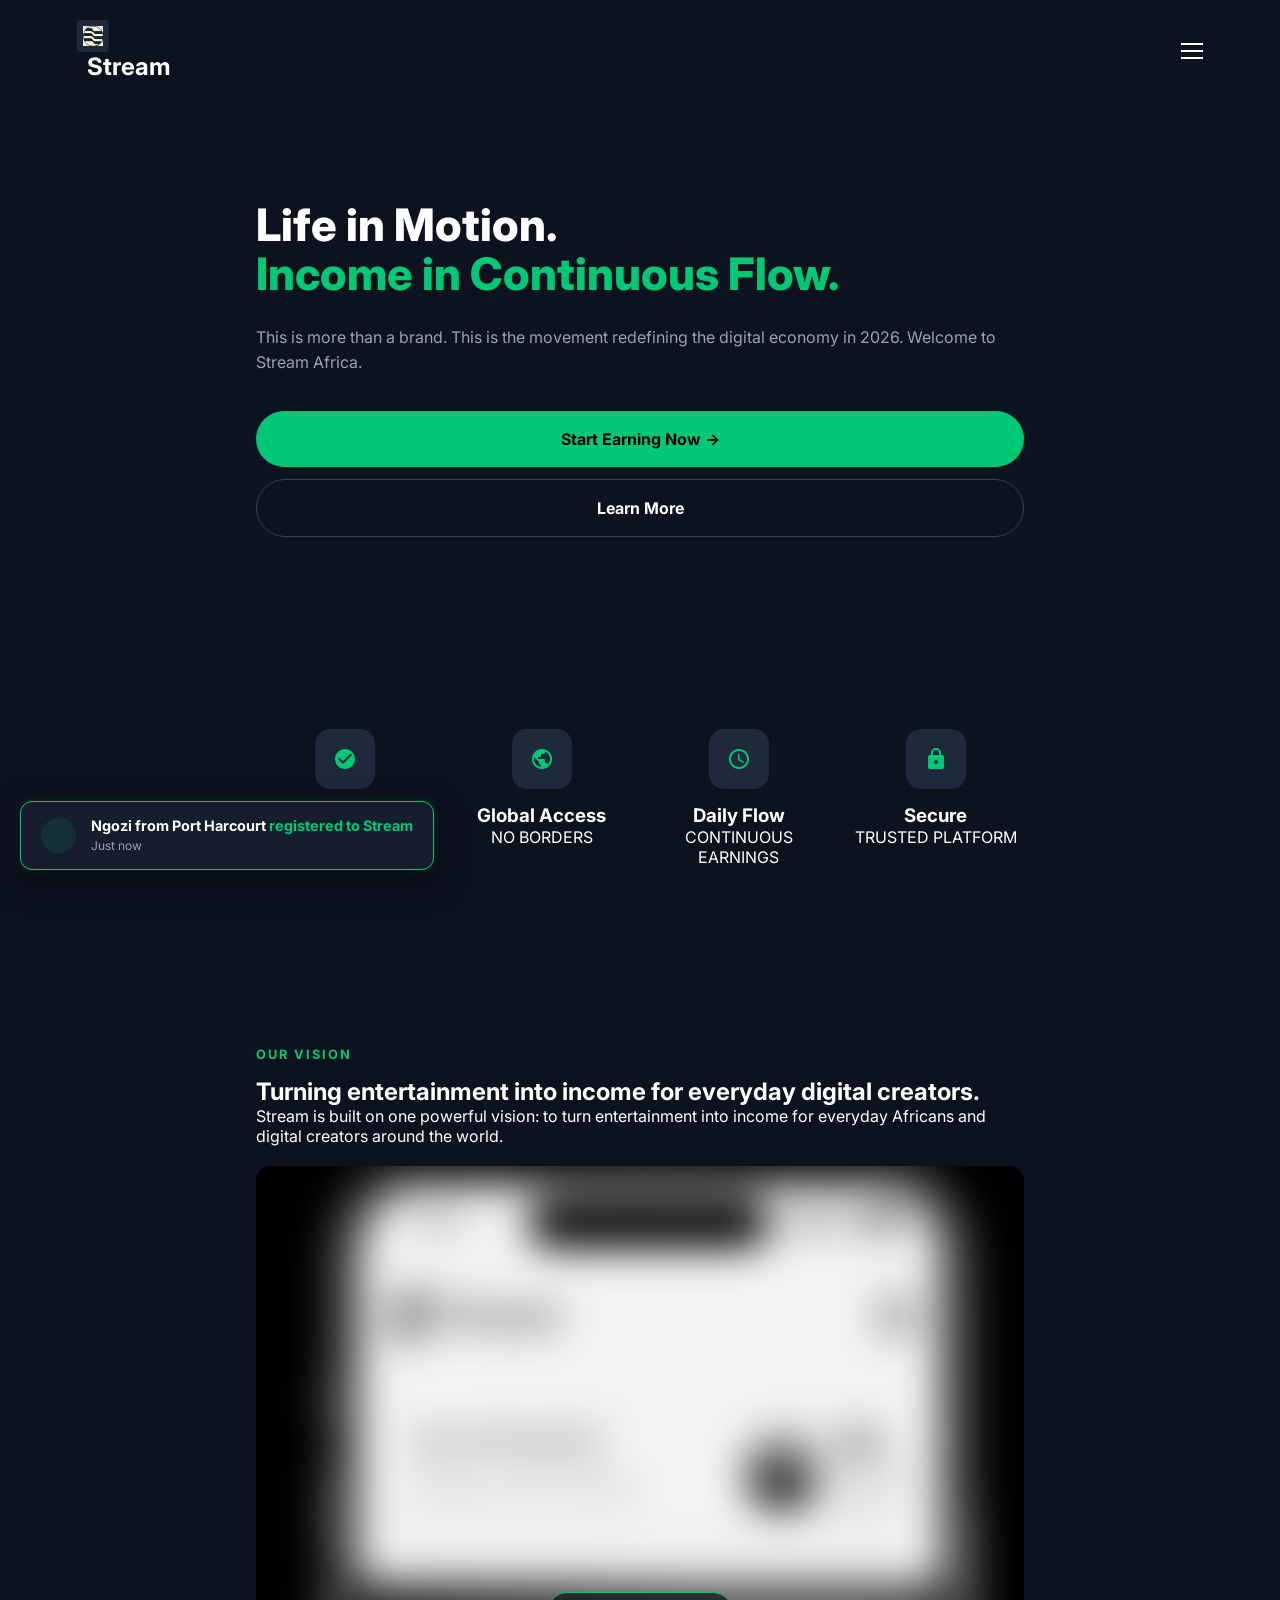
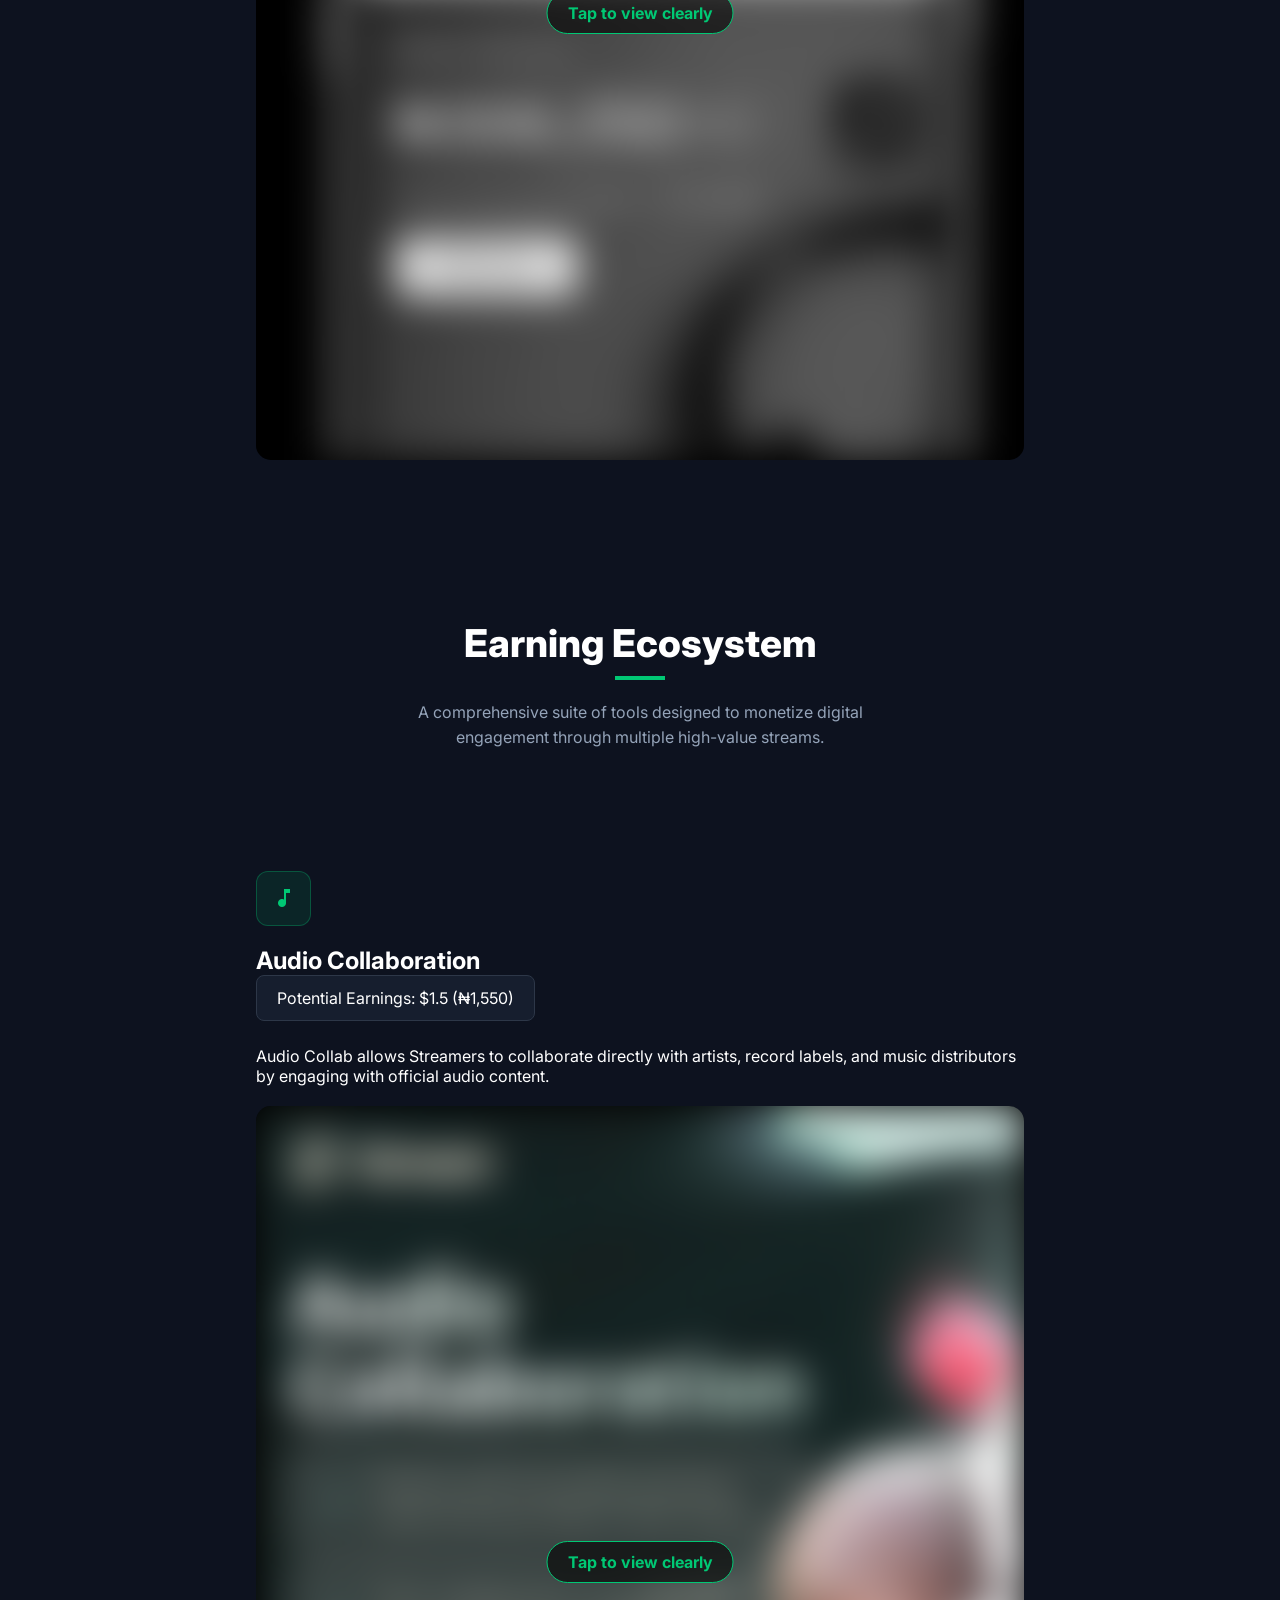
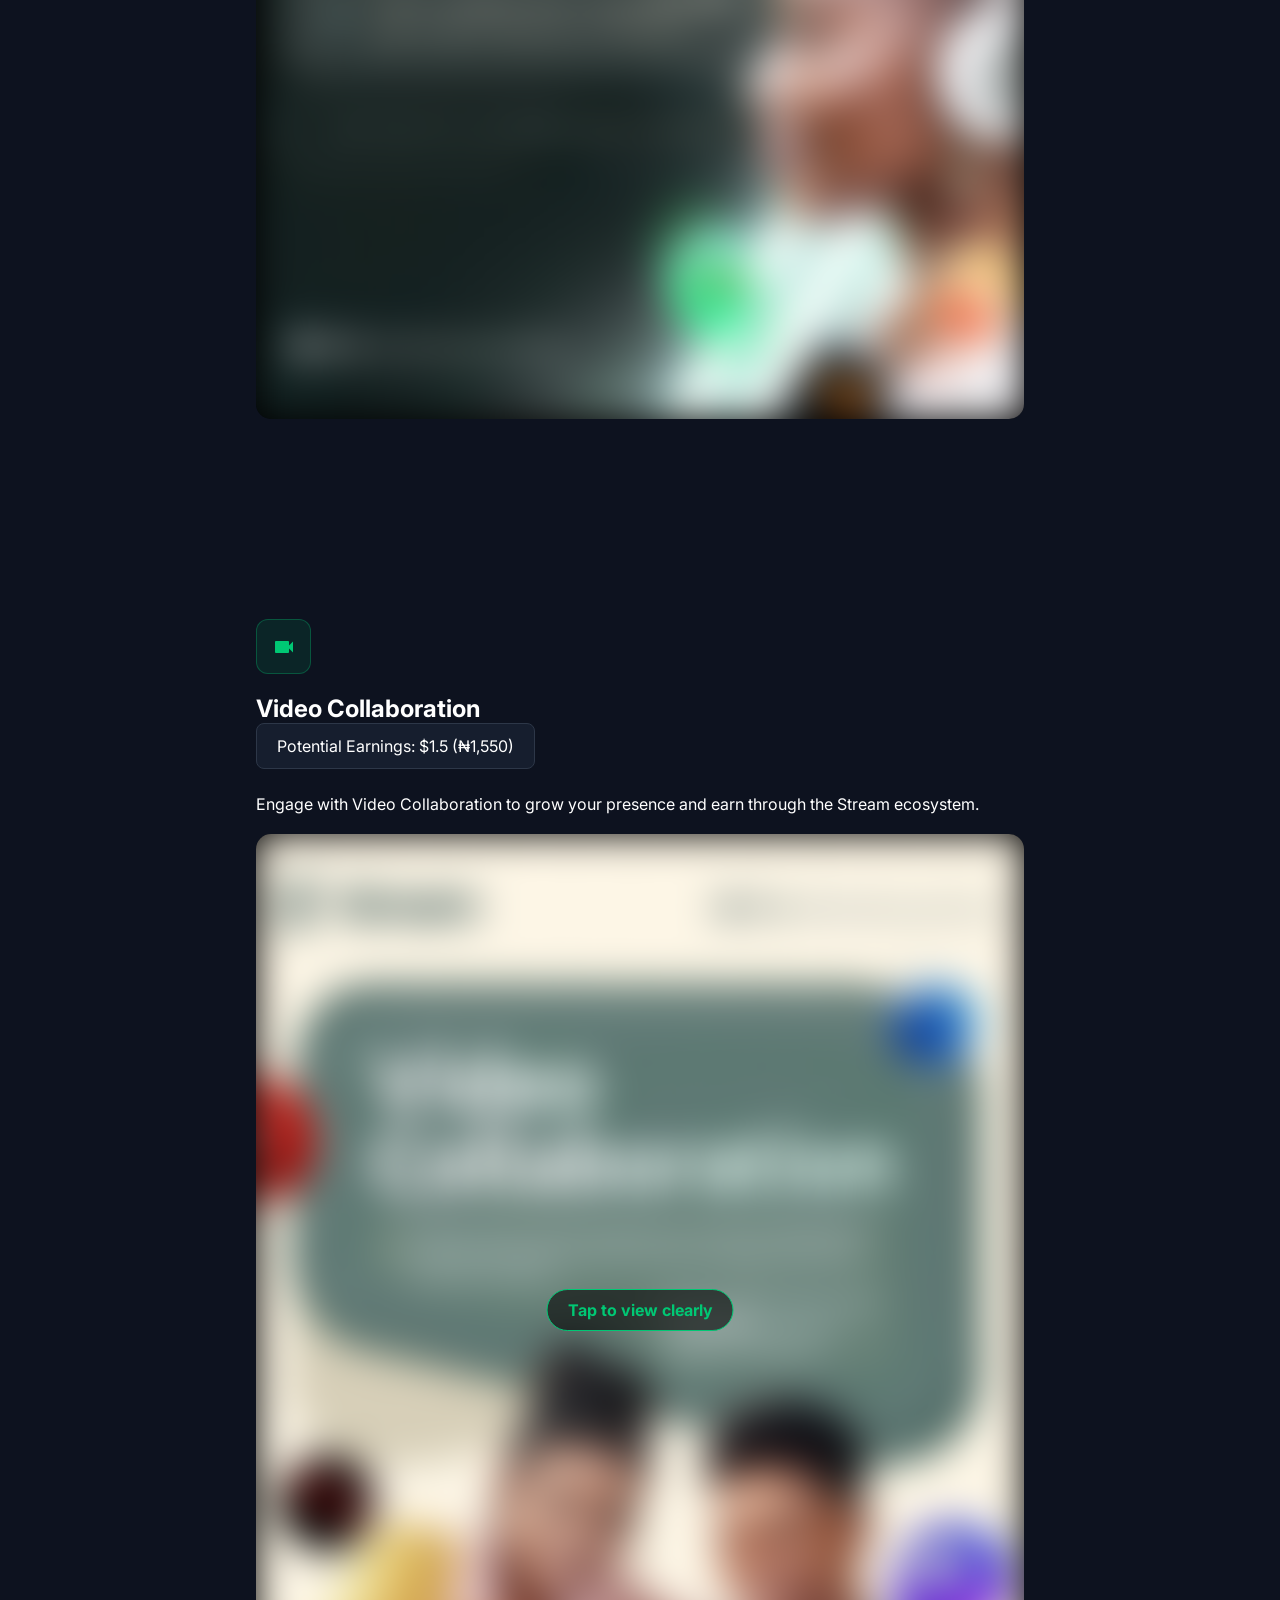
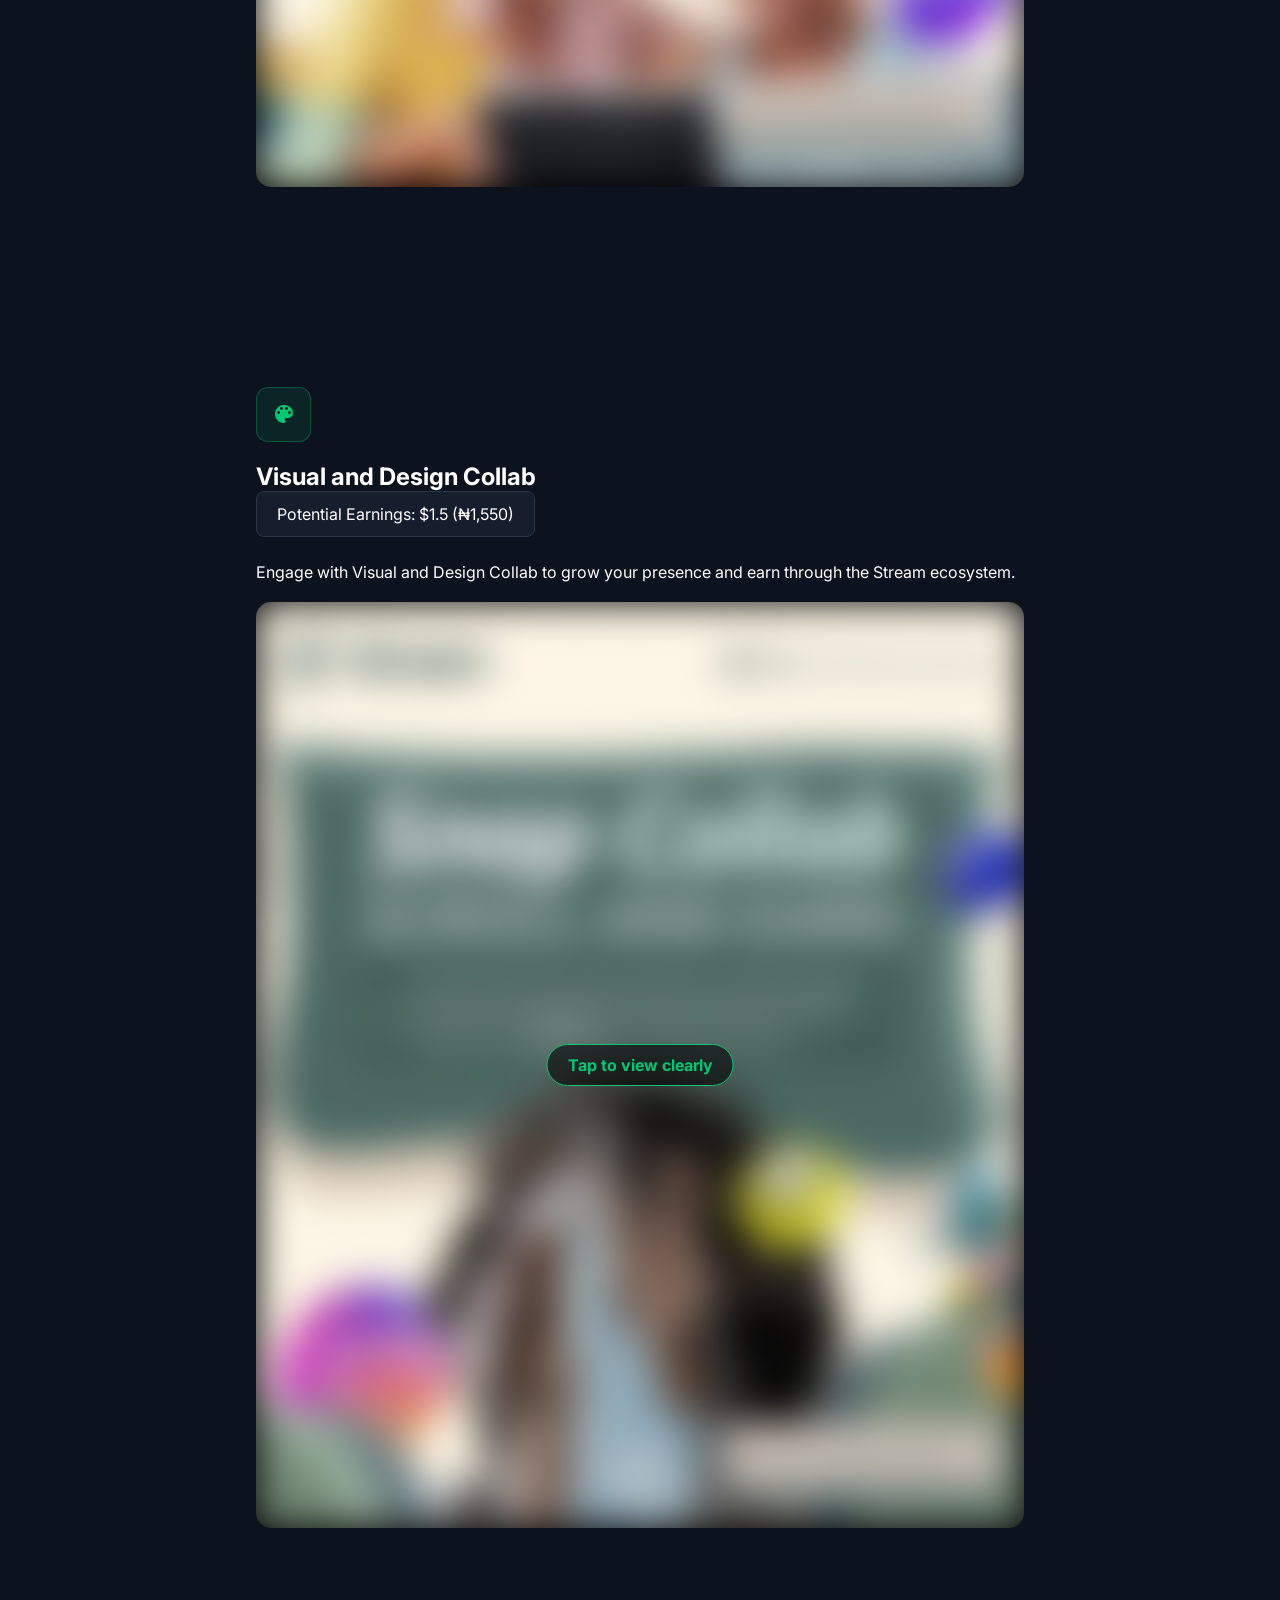
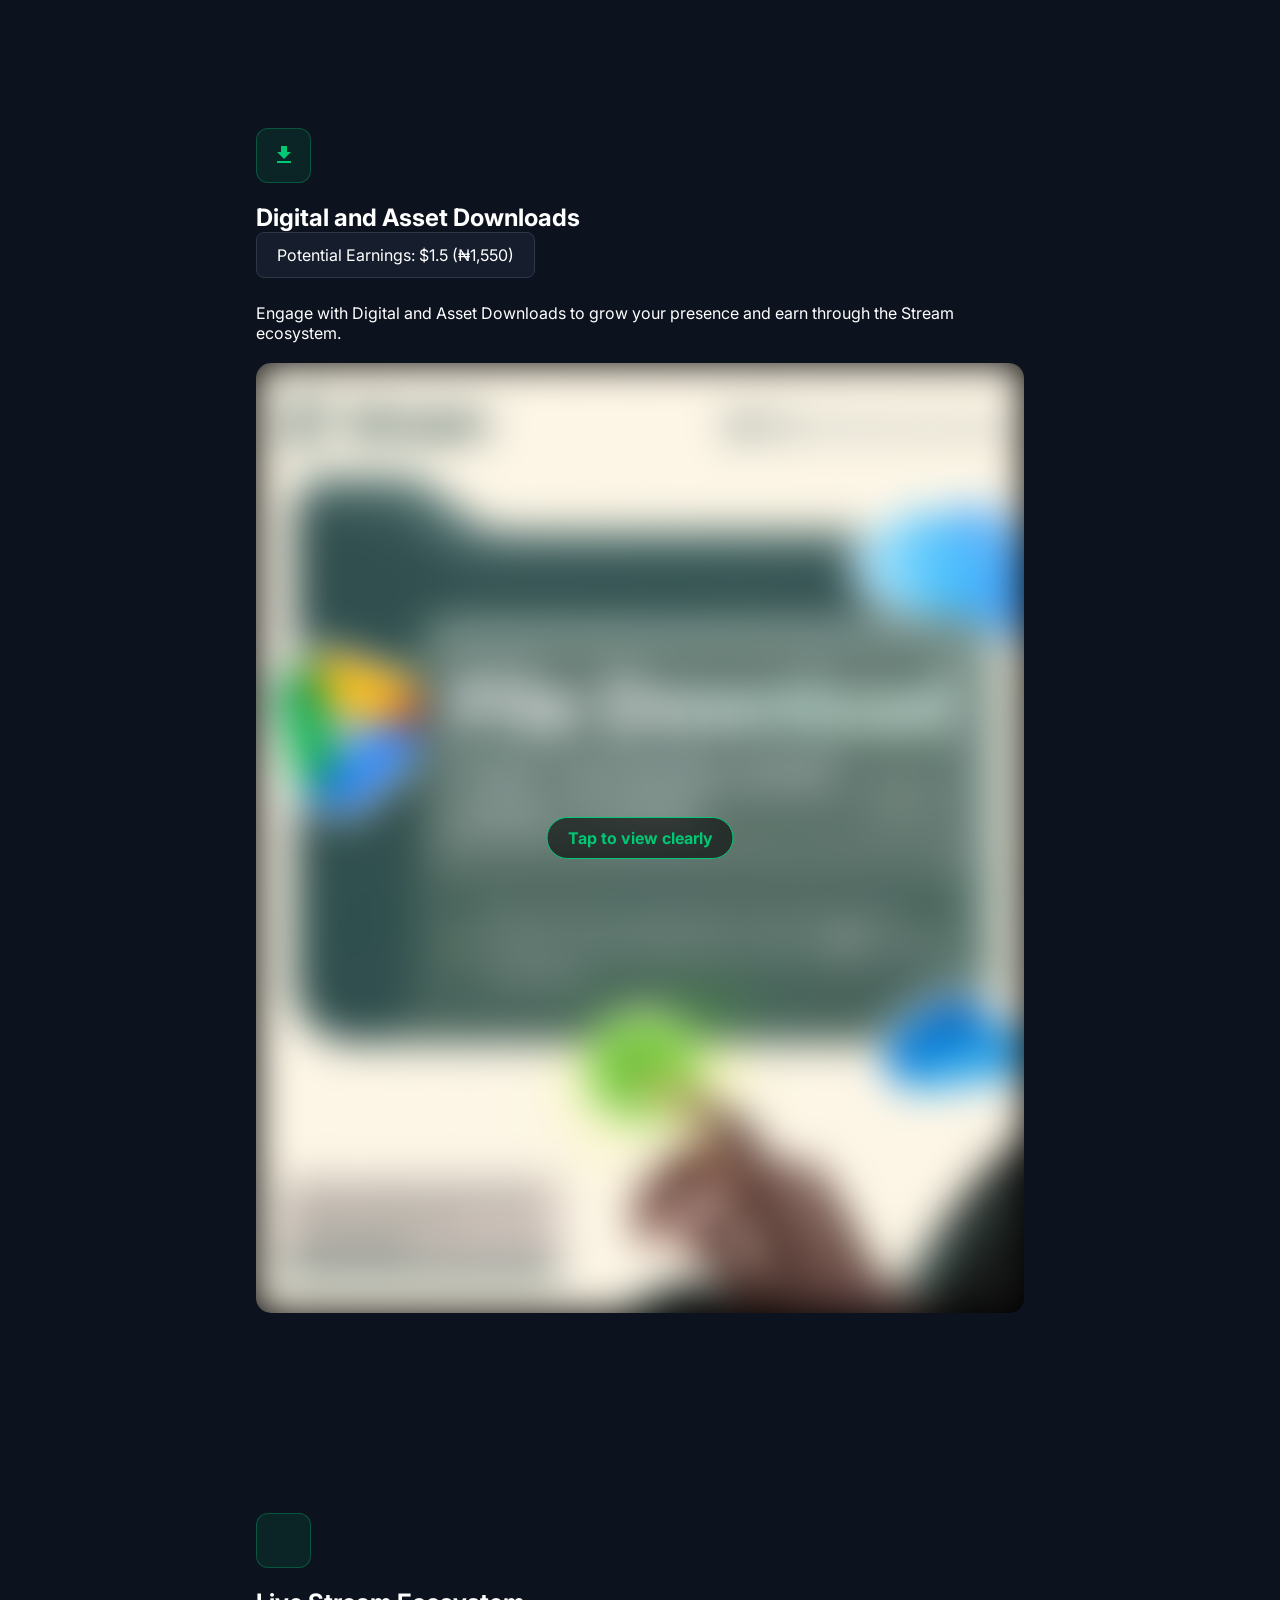
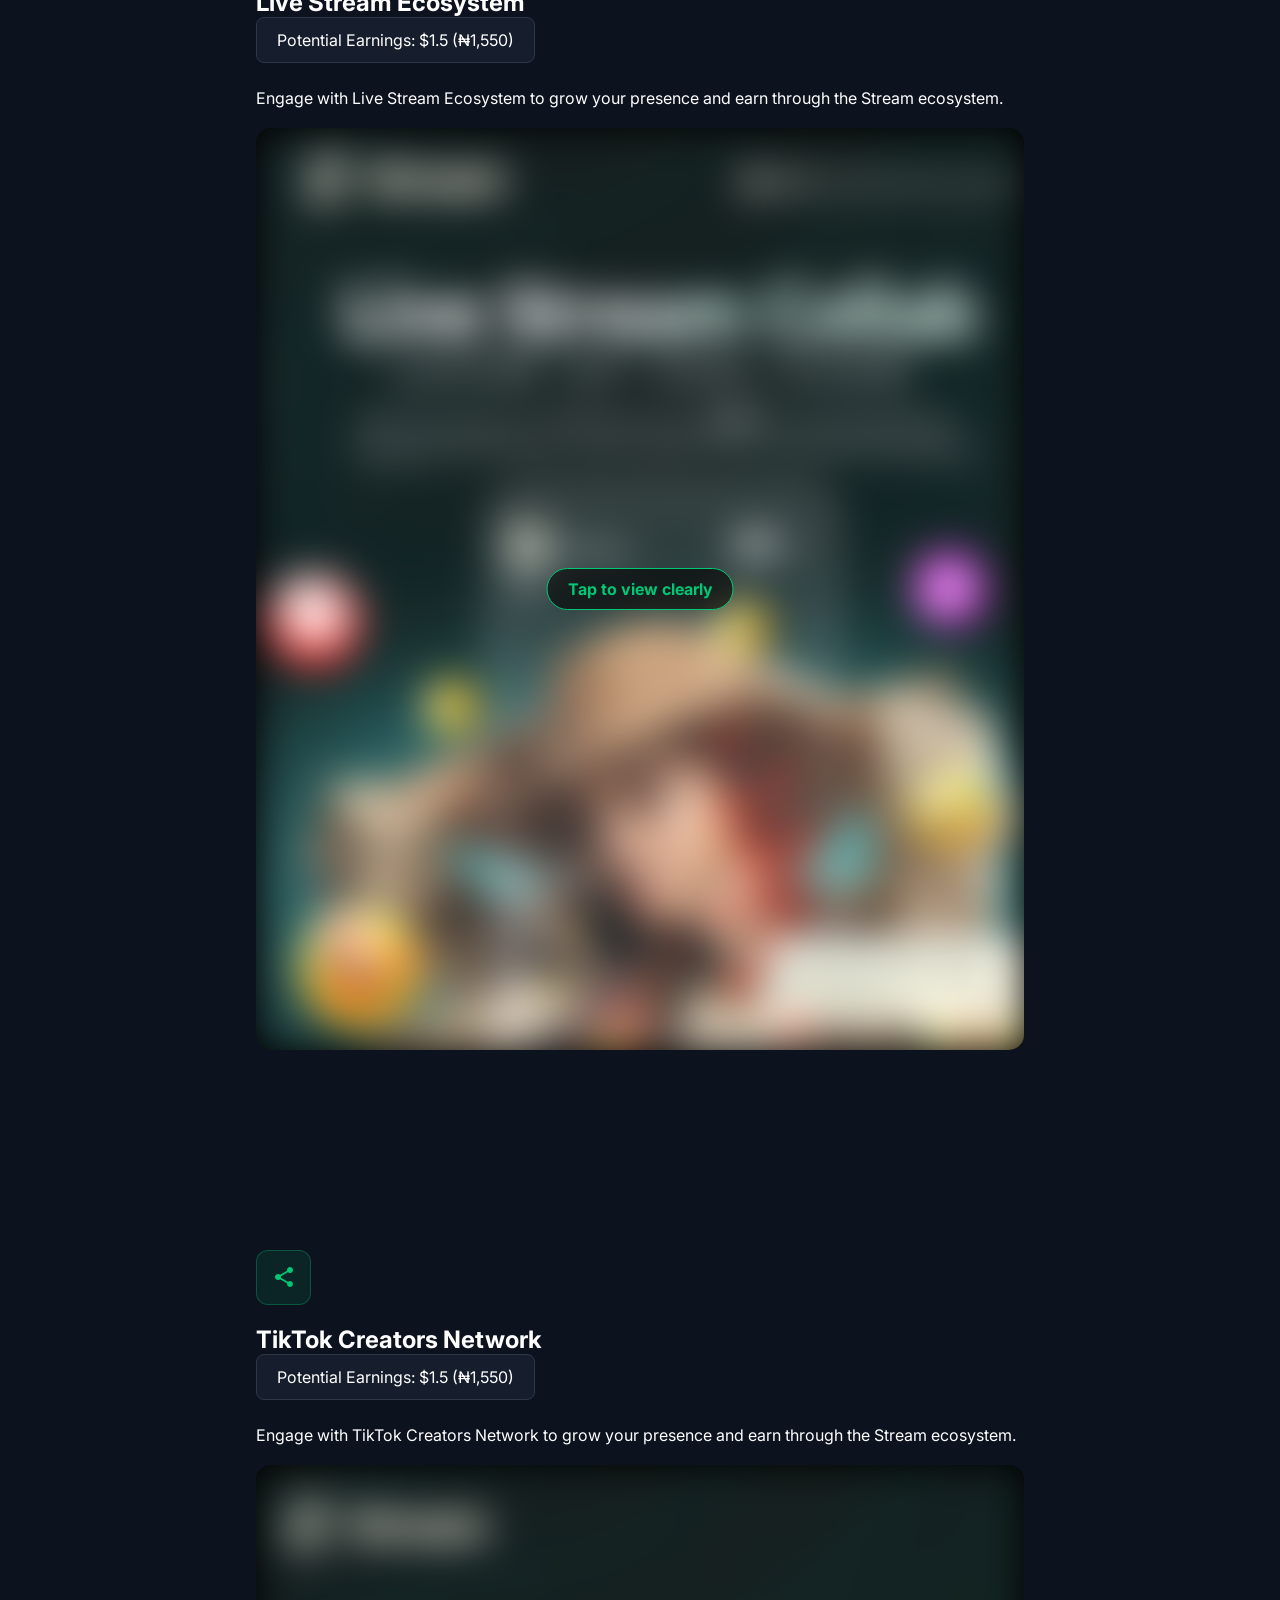
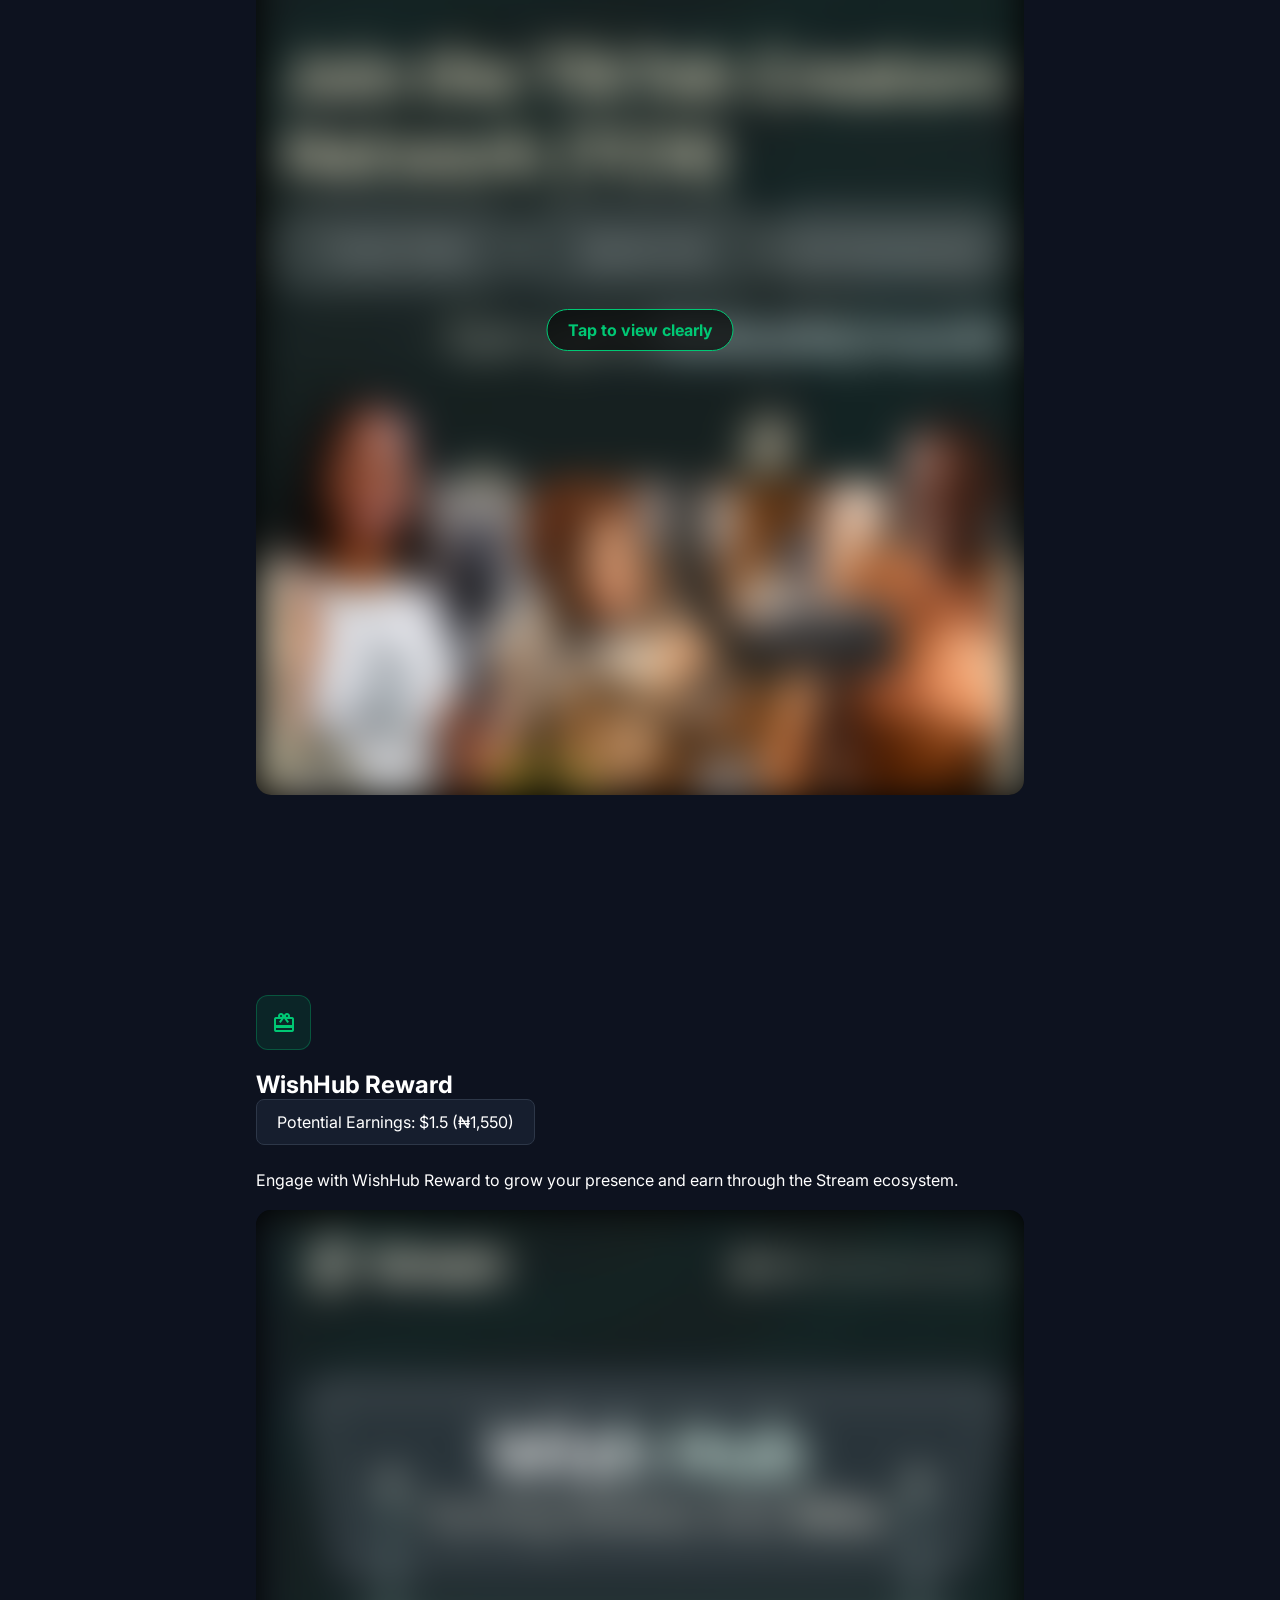
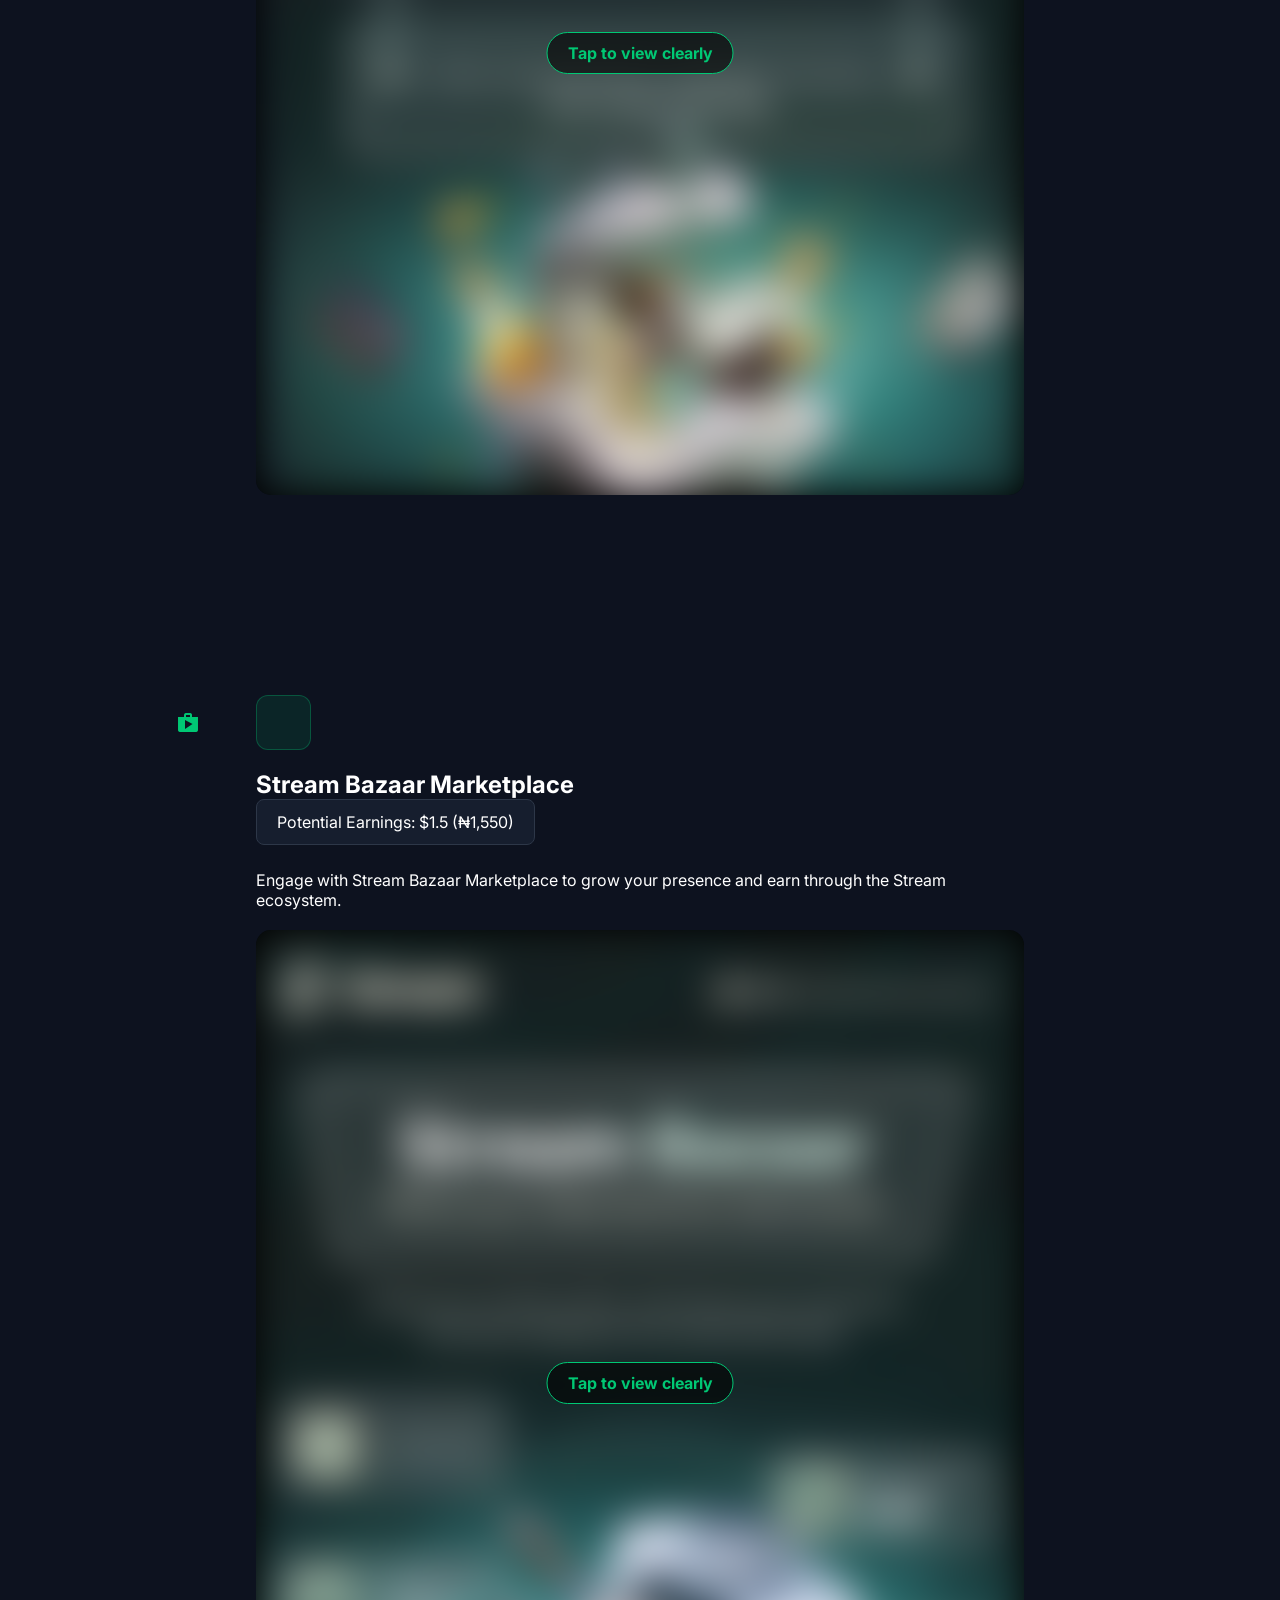
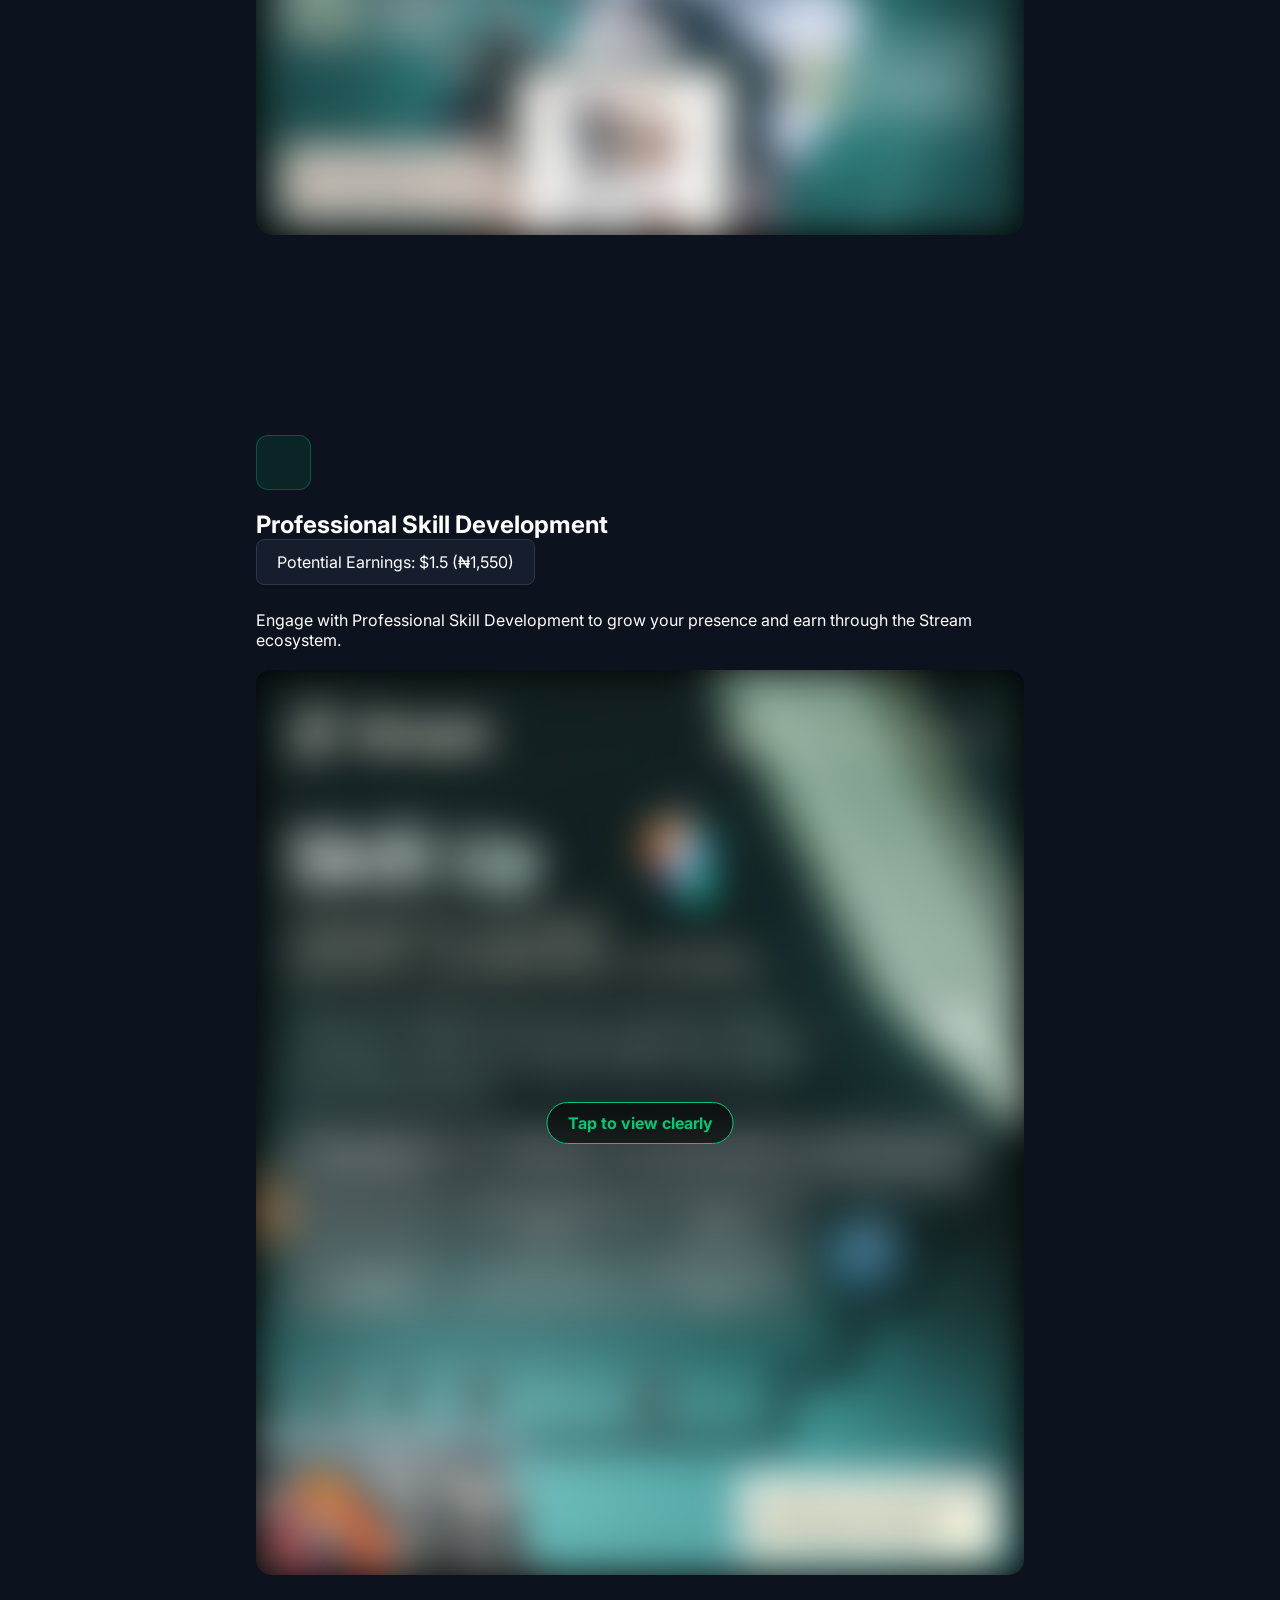
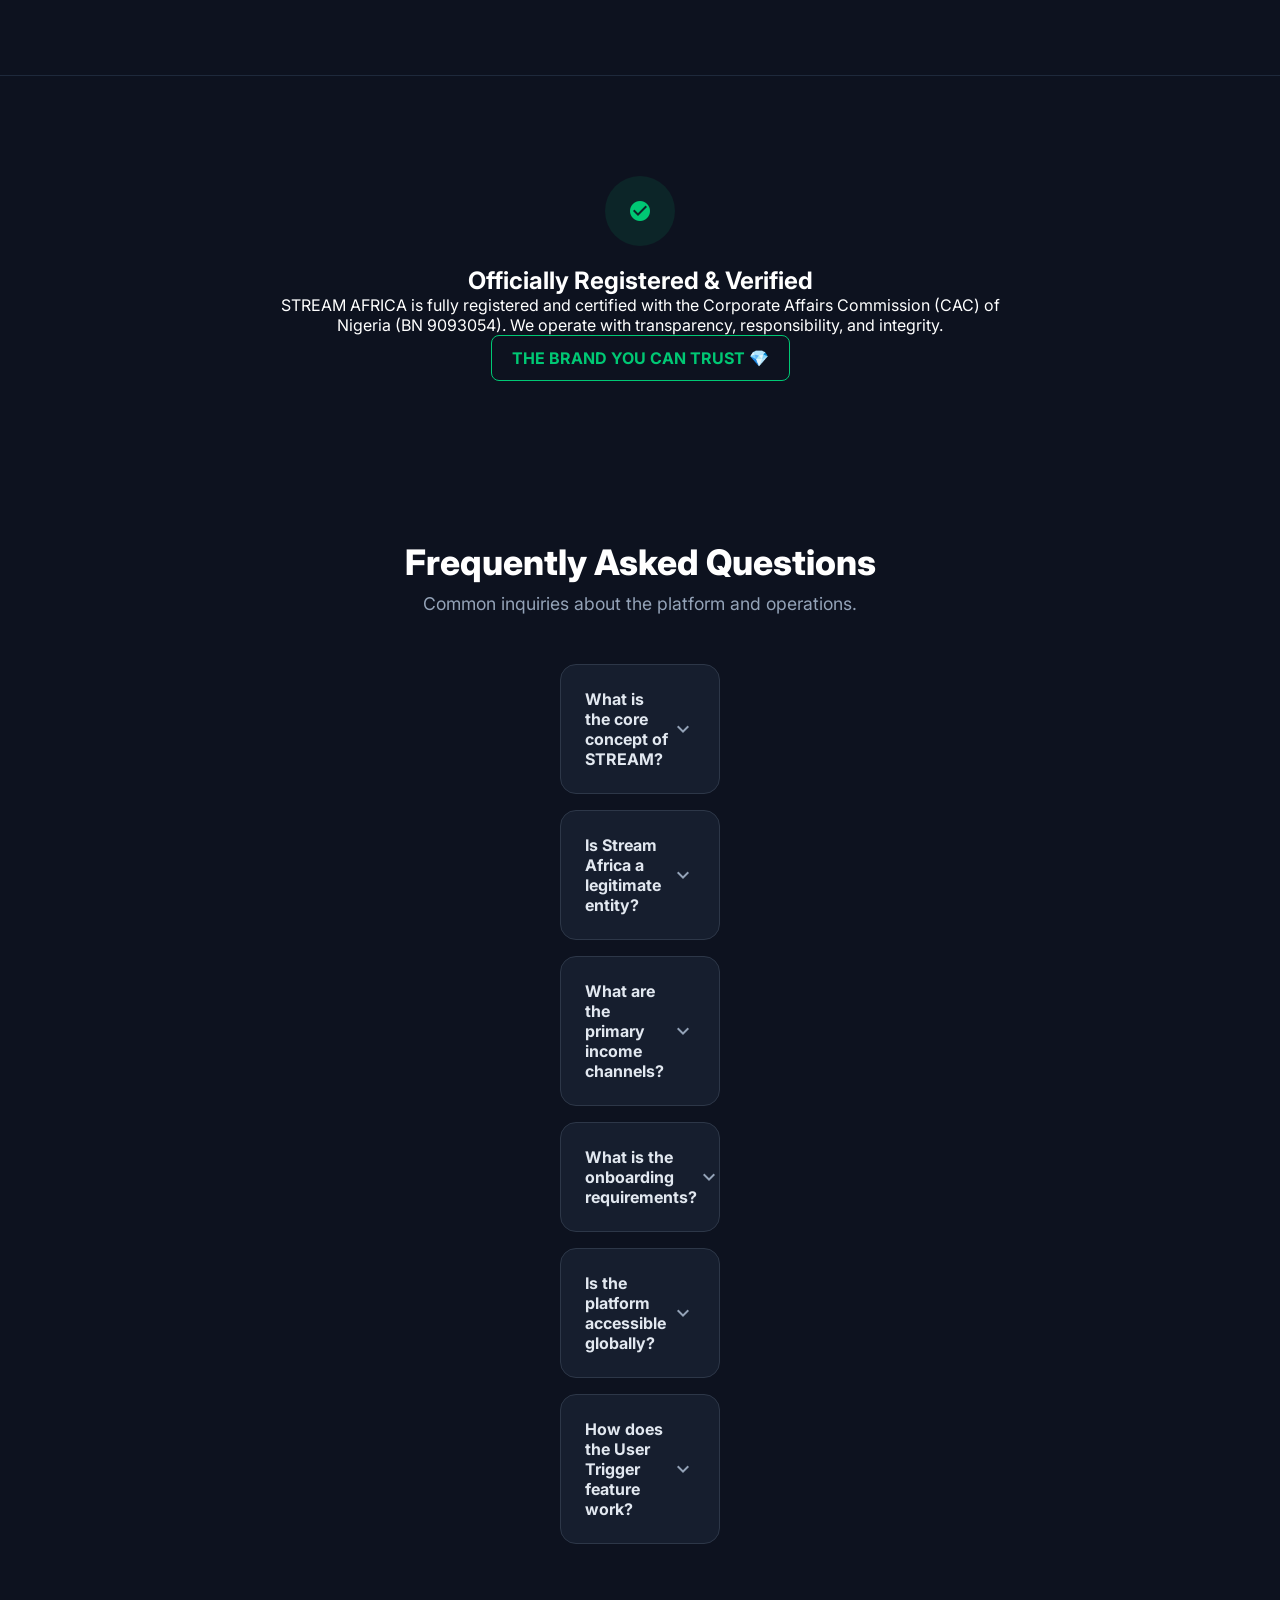
==== commit b0273951: "initial" ====
--- a/index.html
+++ b/index.html
@@ -6,7 +6,7 @@
     <title>Stream Africa </title>
     <link href="https://fonts.googleapis.com/css2?family=Inter:wght@400;700;800&display=swap" rel="stylesheet">
     <link href="https://fonts.googleapis.com/icon?family=Material+Icons" rel="stylesheet">
-    <link rel="stylesheet" href="style.css">
+    <link rel="stylesheet" href="style.css.css">
 </head>
 <body>
 
@@ -30,7 +30,7 @@
         <h1>Life in Motion. <span class="highlight">Income in Continuous Flow.</span></h1>
         <p class="hero-subtext">This is more than a brand. This is the movement redefining the digital economy in 2026. Welcome to Stream Africa.</p>
         <div class="cta-buttons">
-            <a href="sign.html" class="btn btn-primary">Start Earning Now &rarr;</a>
+            <a href="sign.html.html" class="btn btn-primary">Start Earning Now &rarr;</a>
             <a href="#vision" class="btn btn-secondary">Learn More</a>
         </div>
     </header>
--- a/style.css.css
+++ b/style.css.css
@@ -0,0 +1,255 @@
+:root {
+    --bg-color: #0d121f;
+    --accent-green: #00c874;
+    --text-dim: #94a3b8;
+    --card-bg: #161e2e;
+    --inner-bg: #0a0f1a;
+}
+
+* { margin: 0; padding: 0; box-sizing: border-box; }
+body { background: var(--bg-color); color: white; font-family: 'Inter', sans-serif; overflow-x: hidden; }
+
+/* NAVIGATION */
+.navbar { display: flex; justify-content: space-between; align-items: center; padding: 20px 6%; position: sticky; top: 0; background: var(--bg-color); z-index: 1000; }
+.logo-icon { width: 32px; height: 32px; background: #1e293b; color: var(--accent-green); display: flex; align-items: center; justify-content: center; border-radius: 4px; font-weight: 800; }
+.brand-name { font-size: 1.5rem; font-weight: 700; margin-left: 10px; }
+.hamburger { cursor: pointer; display: flex; flex-direction: column; gap: 5px; }
+.bar { width: 22px; height: 2px; background: white; }
+.nav-menu { position: fixed; right: -100%; top: 70px; background: var(--bg-color); width: 100%; height: 100vh; transition: 0.3s; display: flex; flex-direction: column; align-items: center; padding-top: 50px; list-style: none; }
+.nav-menu.active { right: 0; }
+
+/* HERO & GRID */
+.hero { padding: 60px 6% 40px; }
+h1 { font-size: 2.8rem; font-weight: 800; line-height: 1.1; margin-bottom: 25px; }
+.highlight { color: var(--accent-green); display: block; }
+.hero-subtext { color: var(--text-dim); margin-bottom: 35px; line-height: 1.6; }
+.btn { padding: 18px; border-radius: 50px; text-align: center; font-weight: 700; text-decoration: none; display: block; margin-bottom: 12px; }
+.btn-primary { background: var(--accent-green); color: #000; }
+.btn-secondary { border: 1px solid #334155; color: white; }
+
+.features-grid { display: grid; grid-template-columns: 1fr 1fr; gap: 20px; padding: 40px 6%; text-align: center; }
+.icon-box { width: 60px; height: 60px; background: #1e293b; border-radius: 15px; display: flex; align-items: center; justify-content: center; margin: 0 auto 15px; color: var(--accent-green); }
+
+/* VISION & ECOSYSTEM HEADER */
+.vision-section { padding: 60px 6%; }
+.section-label { color: var(--accent-green); font-size: 0.8rem; font-weight: 700; letter-spacing: 2px; margin-bottom: 15px; }
+.ecosystem-header { padding: 60px 6% 20px; text-align: center; }
+.eco-title { font-size: 2.4rem; font-weight: 800; margin-bottom: 10px; }
+.green-divider { width: 50px; height: 4px; background: var(--accent-green); margin: 0 auto 20px; }
+.eco-subtext { color: var(--text-dim); max-width: 500px; margin: 0 auto; line-height: 1.6; }
+
+/* COLLAB & REGISTRATION */
+.collab-section { padding: 40px 6%; }
+.collab-icon-box { width: 55px; height: 55px; background: rgba(0, 200, 116, 0.1); border: 1px solid rgba(0, 200, 116, 0.3); border-radius: 12px; display: flex; align-items: center; justify-content: center; color: var(--accent-green); margin-bottom: 20px; }
+.earnings-badge { background: var(--card-bg); border: 1px solid #2d3748; padding: 12px 20px; border-radius: 8px; margin-bottom: 25px; display: inline-block; }
+.registration-section { padding: 80px 6% 40px; text-align: center; border-top: 1px solid #1e293b; }
+.reg-icon-box { width: 70px; height: 70px; background: rgba(0, 200, 116, 0.1); border-radius: 50%; display: flex; align-items: center; justify-content: center; margin: 0 auto 20px; color: var(--accent-green); }
+.trust-badge { display: inline-block; padding: 12px 20px; border: 1px solid var(--accent-green); border-radius: 8px; color: var(--accent-green); font-weight: 700; }
+
+/* REFINED FAQ PANEL STYLES */
+.faq-intro { text-align: center; padding: 60px 6% 20px; }
+.faq-main-title { font-size: 2.2rem; font-weight: 800; margin-bottom: 10px; }
+.faq-main-subtitle { color: var(--text-dim); margin-bottom: 30px; font-size: 1.1rem; }
+.faq-container { padding: 0 6% 100px; max-width: 800px; margin: 0 auto; }
+
+.faq-item {
+    background: var(--card-bg);
+    border: 1px solid #2d3748;
+    border-radius: 16px;
+    margin-bottom: 16px;
+    transition: 0.3s ease;
+}
+
+.faq-question {
+    padding: 24px;
+    display: flex;
+    justify-content: space-between;
+    align-items: center;
+    cursor: pointer;
+    font-weight: 700;
+    color: #e2e8f0;
+}
+
+.faq-question .chevron { color: var(--text-dim); transition: 0.4s; }
+
+.faq-answer {
+    max-height: 0;
+    overflow: hidden;
+    transition: max-height 0.4s cubic-bezier(0.4, 0, 0.2, 1);
+}
+
+.answer-inner { padding: 0 24px 24px; }
+.answer-inner p {
+    color: var(--text-dim);
+    line-height: 1.7;
+    background: var(--inner-bg);
+    padding: 20px;
+    border-radius: 12px;
+    border: 1px solid rgba(255,255,255,0.05);
+}
+
+/* Active State */
+.faq-item.active { border-color: var(--accent-green); }
+.faq-item.active .faq-question { color: var(--accent-green); }
+.faq-item.active .chevron { transform: rotate(180deg); color: var(--accent-green); }
+.faq-item.active .faq-answer { max-height: 500px; }
+
+/* BLUR EFFECT */
+.image-wrapper { position: relative; border-radius: 15px; overflow: hidden; cursor: pointer; background: #000; margin-top: 20px; }
+.blur-img { width: 100%; filter: blur(20px); transition: 0.5s; display: block; }
+.blur-img.clear { filter: blur(0); }
+.tap-overlay { position: absolute; top: 50%; left: 50%; transform: translate(-50%, -50%); background: rgba(0,0,0,0.6); color: var(--accent-green); padding: 10px 20px; border-radius: 30px; border: 1px solid var(--accent-green); font-weight: 700; }
+
+/* --- FOOTER SPECIFIC STYLES --- */
+.main-footer { 
+    background: var(--footer-bg); 
+    padding: 60px 6%; 
+    border-top: 1px solid #1e293b; 
+}
+
+.footer-brand .footer-logo { 
+    display: flex; 
+    align-items: center; 
+    margin-bottom: 20px; 
+}
+
+.footer-desc { 
+    color: var(--text-dim); 
+    line-height: 1.6; 
+    margin-bottom: 25px; 
+    max-width: 400px; 
+}
+
+/* SOCIAL MEDIA ICONS STYLE */
+.social-icons { 
+    display: flex; 
+    gap: 15px; 
+    margin-bottom: 40px; 
+}
+
+.social-icons a { 
+    width: 40px; 
+    height: 40px; 
+    background: #1e293b; 
+    border-radius: 50%; 
+    display: flex; 
+    align-items: center; 
+    justify-content: center; 
+    color: var(--text-dim); /* Icon color */
+    text-decoration: none; 
+    transition: 0.3s ease; 
+    font-size: 1.1rem; /* Adjusts icon size */
+}
+
+.social-icons a:hover { 
+    color: var(--accent-green); 
+    background: #2d3748; 
+    transform: translateY(-3px); 
+}
+
+/* FOOTER LINKS & CONTACT */
+.main-footer h3 { 
+    font-size: 1.3rem; 
+    margin-bottom: 25px; 
+    font-weight: 700; 
+    color: white; 
+}
+
+.footer-links ul { 
+    list-style: none; 
+}
+
+.footer-links li { 
+    margin-bottom: 15px; 
+}
+
+.footer-links a { 
+    color: var(--text-dim); 
+    text-decoration: none; 
+    transition: 0.3s; 
+}
+
+.footer-links a:hover { 
+    color: white; 
+    padding-left: 5px; 
+}
+
+.contact-item { 
+    display: flex; 
+    align-items: center; 
+    gap: 12px; 
+    margin-bottom: 20px; 
+    color: var(--text-dim); 
+}
+
+.contact-item a { 
+    color: var(--text-dim); 
+    text-decoration: underline; 
+    text-decoration-color: var(--accent-green); 
+}
+
+.contact-item .material-icons { 
+    color: var(--accent-green); 
+    font-size: 20px; 
+}
+
+/* DESKTOP GRID FOR FOOTER */
+@media (min-width: 1024px) {
+    .main-footer { 
+        display: grid; 
+        grid-template-columns: 2fr 1fr 1fr; 
+        gap: 40px; 
+        padding-left: 10%; 
+        padding-right: 10%; 
+    }
+}
+
+.notification-toast {
+    position: fixed;
+    bottom: -100px; /* Hidden by default */
+    left: 20px;
+    background: var(--card-bg);
+    border: 1px solid var(--accent-green);
+    padding: 15px 20px;
+    border-radius: 12px;
+    display: flex;
+    align-items: center;
+    gap: 15px;
+    box-shadow: 0 10px 30px rgba(0, 0, 0, 0.5), 0 0 10px rgba(0, 200, 116, 0.2);
+    z-index: 9999;
+    transition: bottom 0.5s cubic-bezier(0.68, -0.55, 0.265, 1.55);
+    min-width: 280px;
+}
+
+.notification-toast.show {
+    bottom: 30px; /* Slide up */
+}
+
+.notif-icon {
+    background: rgba(0, 200, 116, 0.1);
+    color: var(--accent-green);
+    width: 35px;
+    height: 35px;
+    border-radius: 50%;
+    display: flex;
+    align-items: center;
+    justify-content: center;
+}
+
+.notif-content p {
+    font-size: 0.9rem;
+    font-weight: 700;
+    color: white;
+    margin: 0;
+}
+
+.notif-time {
+    font-size: 0.75rem;
+    color: var(--text-dim);
+}
+
+@media (min-width: 1024px) {
+    .hero, .vision-section, .collab-section, .registration-section { padding: 100px 20%; }
+    .features-grid { grid-template-columns: repeat(4, 1fr); padding: 80px 20%; }
+    .faq-container { padding: 0 25% 100px; }
+}
